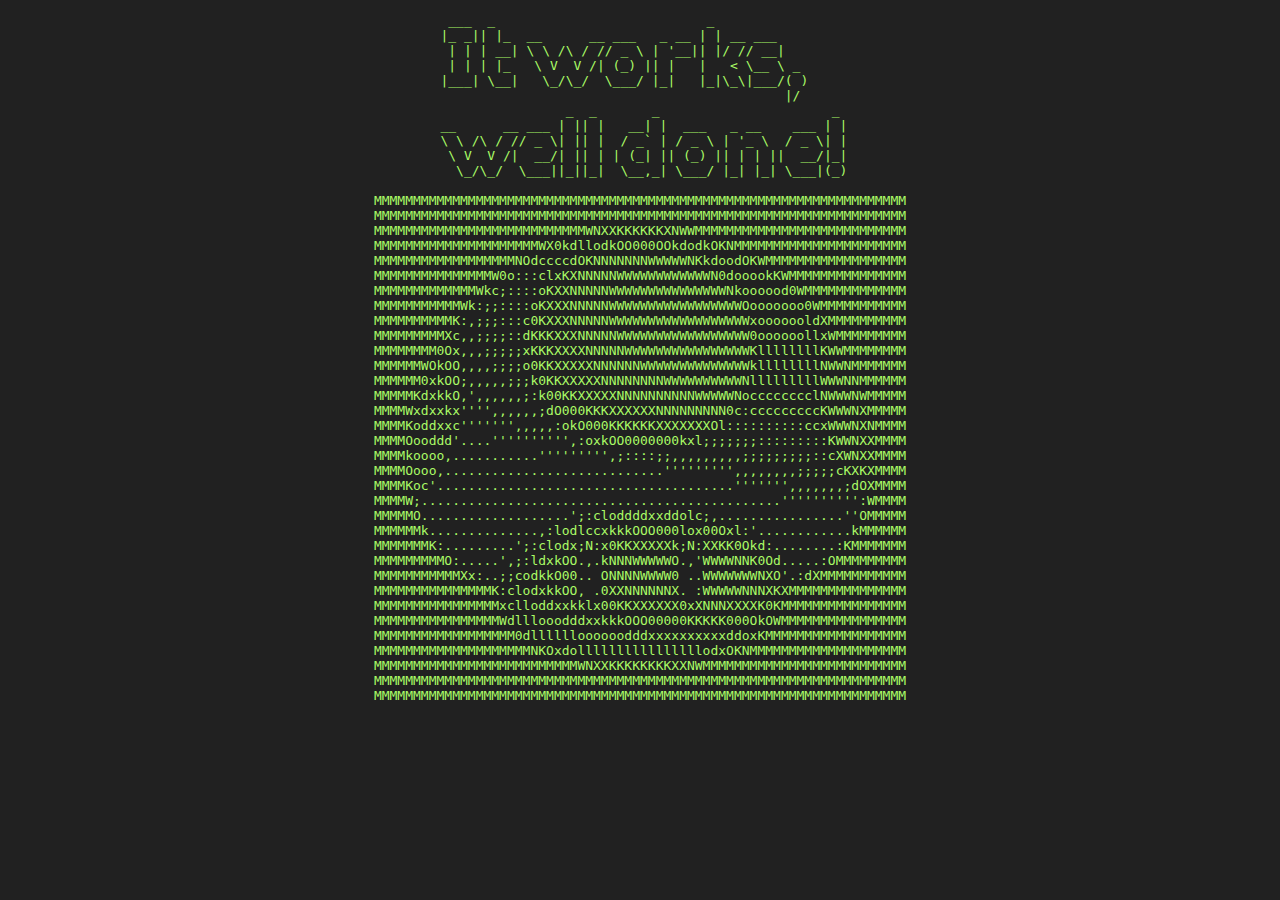
==== index.html @ f4ec4c82 "Initial commit" ====
<!DOCTYPE html>
<html lang='en'>

<head>
  <meta charset="utf-8">
  <meta http-equiv="X-UA-Compatible" content="IE=edge">
  <meta name="viewport" content="width=device-width, initial-scale=1">

  <title>The IE3 Challenge</title>
  <link rel="stylesheet" href="styles.css" type="text/css">
</head>

<body>
  <div class='ascii'>
    <pre>
  ___  _                           _                 
 |_ _|| |_  __      __ ___   _ __ | | __ ___         
  | | | __| \ \ /\ / // _ \ | '__|| |/ // __|        
  | | | |_   \ V  V /| (_) || |   |   < \__ \ _      
 |___| \__|   \_/\_/  \___/ |_|   |_|\_\|___/( )     
                                             |/      
                 _  _       _                      _ 
 __      __ ___ | || |   __| |  ___   _ __    ___ | |
 \ \ /\ / // _ \| || |  / _` | / _ \ | '_ \  / _ \| |
  \ V  V /|  __/| || | | (_| || (_) || | | ||  __/|_|
   \_/\_/  \___||_||_|  \__,_| \___/ |_| |_| \___|(_)

MMMMMMMMMMMMMMMMMMMMMMMMMMMMMMMMMMMMMMMMMMMMMMMMMMMMMMMMMMMMMMMMMMMM
MMMMMMMMMMMMMMMMMMMMMMMMMMMMMMMMMMMMMMMMMMMMMMMMMMMMMMMMMMMMMMMMMMMM
MMMMMMMMMMMMMMMMMMMMMMMMMMMWNXXKKKKKKXNWWMMMMMMMMMMMMMMMMMMMMMMMMMMM
MMMMMMMMMMMMMMMMMMMMMWX0kdllodkOO000OOkdodkOKNMMMMMMMMMMMMMMMMMMMMMM
MMMMMMMMMMMMMMMMMMNOdccccdOKNNNNNNNWWWWWNKkdoodOKWMMMMMMMMMMMMMMMMMM
MMMMMMMMMMMMMMMW0o:::clxKXNNNNNWWWWWWWWWWWWN0dooookKWMMMMMMMMMMMMMMM
MMMMMMMMMMMMMWkc;::::oKXXNNNNNWWWWWWWWWWWWWWWNkoooood0WMMMMMMMMMMMMM
MMMMMMMMMMMWk:;;::::oKXXXNNNNNWWWWWWWWWWWWWWWWWOooooooo0WMMMMMMMMMMM
MMMMMMMMMMK:,;;;:::c0KXXXNNNNNWWWWWWWWWWWWWWWWWWxooooooldXMMMMMMMMMM
MMMMMMMMMXc,,;;;;::dKKKXXXNNNNNWWWWWWWWWWWWWWWWW0oooooollxWMMMMMMMMM
MMMMMMMM0Ox,,,;;;;;xKKKXXXXNNNNNWWWWWWWWWWWWWWWWKllllllllKWWMMMMMMMM
MMMMMMWOkOO,,,,;;;;o0KKXXXXXNNNNNNWWWWWWWWWWWWWWkllllllllNWWNMMMMMMM
MMMMMM0xkOO;,,,,,;;;k0KKXXXXXNNNNNNNNWWWWWWWWWWNlllllllllWWWNNMMMMMM
MMMMMKdxkkO,',,,,,,;:k00KKXXXXXNNNNNNNNNNWWWWWNocccccccclNWWWNWMMMMM
MMMMWxdxxkx'''',,,,,,;dO000KKKXXXXXXNNNNNNNNN0c:cccccccccKWWWNXMMMMM
MMMMKoddxxc''''''',,,,,:okO000KKKKKKXXXXXXXOl::::::::::ccxWWWNXNMMMM
MMMMOooddd'....'''''''''',:oxkOO0000000kxl;;;;;;;:::::::::KWWNXXMMMM
MMMMkoooo,...........''''''''',;::::;;,,,,,,,,,;;;;;;;;;::cXWNXXMMMM
MMMMOooo,............................''''''''',,,,,,,,;;;;;cKXKXMMMM
MMMMKoc'......................................''''''',,,,,,,;dOXMMMM
MMMMW;..............................................'''''''''':WMMMM
MMMMMO...................';:cloddddxxddolc;,................''OMMMMM
MMMMMMk..............,:lodlccxkkkOOO000lox00Oxl:'............kMMMMMM
MMMMMMMK:.........';:clodx;N:x0KKXXXXXk;N:XXKK0Okd:........:KMMMMMMM
MMMMMMMMMO:.....',;:ldxkOO.,.kNNNWWWWWO.,'WWWWNNK0Od.....:OMMMMMMMMM
MMMMMMMMMMMXx:..;;codkkO00.. ONNNNWWWW0 ..WWWWWWWNXO'.:dXMMMMMMMMMMM
MMMMMMMMMMMMMMMK:clodxkkOO, .0XXNNNNNNX. :WWWWWNNNXKXMMMMMMMMMMMMMMM
MMMMMMMMMMMMMMMMxclloddxxkklx00KKXXXXXX0xXNNNXXXXK0KMMMMMMMMMMMMMMMM
MMMMMMMMMMMMMMMMWdlllooodddxxkkkOOO00000KKKKK000OkOWMMMMMMMMMMMMMMMM
MMMMMMMMMMMMMMMMMM0dlllllloooooodddxxxxxxxxxxddoxKMMMMMMMMMMMMMMMMMM
MMMMMMMMMMMMMMMMMMMMNKOxdollllllllllllllllodxOKNMMMMMMMMMMMMMMMMMMMM
MMMMMMMMMMMMMMMMMMMMMMMMMMWNXXKKKKKKKKXXNWMMMMMMMMMMMMMMMMMMMMMMMMMM
MMMMMMMMMMMMMMMMMMMMMMMMMMMMMMMMMMMMMMMMMMMMMMMMMMMMMMMMMMMMMMMMMMMM
MMMMMMMMMMMMMMMMMMMMMMMMMMMMMMMMMMMMMMMMMMMMMMMMMMMMMMMMMMMMMMMMMMMM
    </pre>
  </div>
</body>

</html>
---- styles.css ----
body {
  text-align: center;
  background: #212121;
}

.ascii {
  font-family: 'Input', monospace;
  color: #aafb66;
}
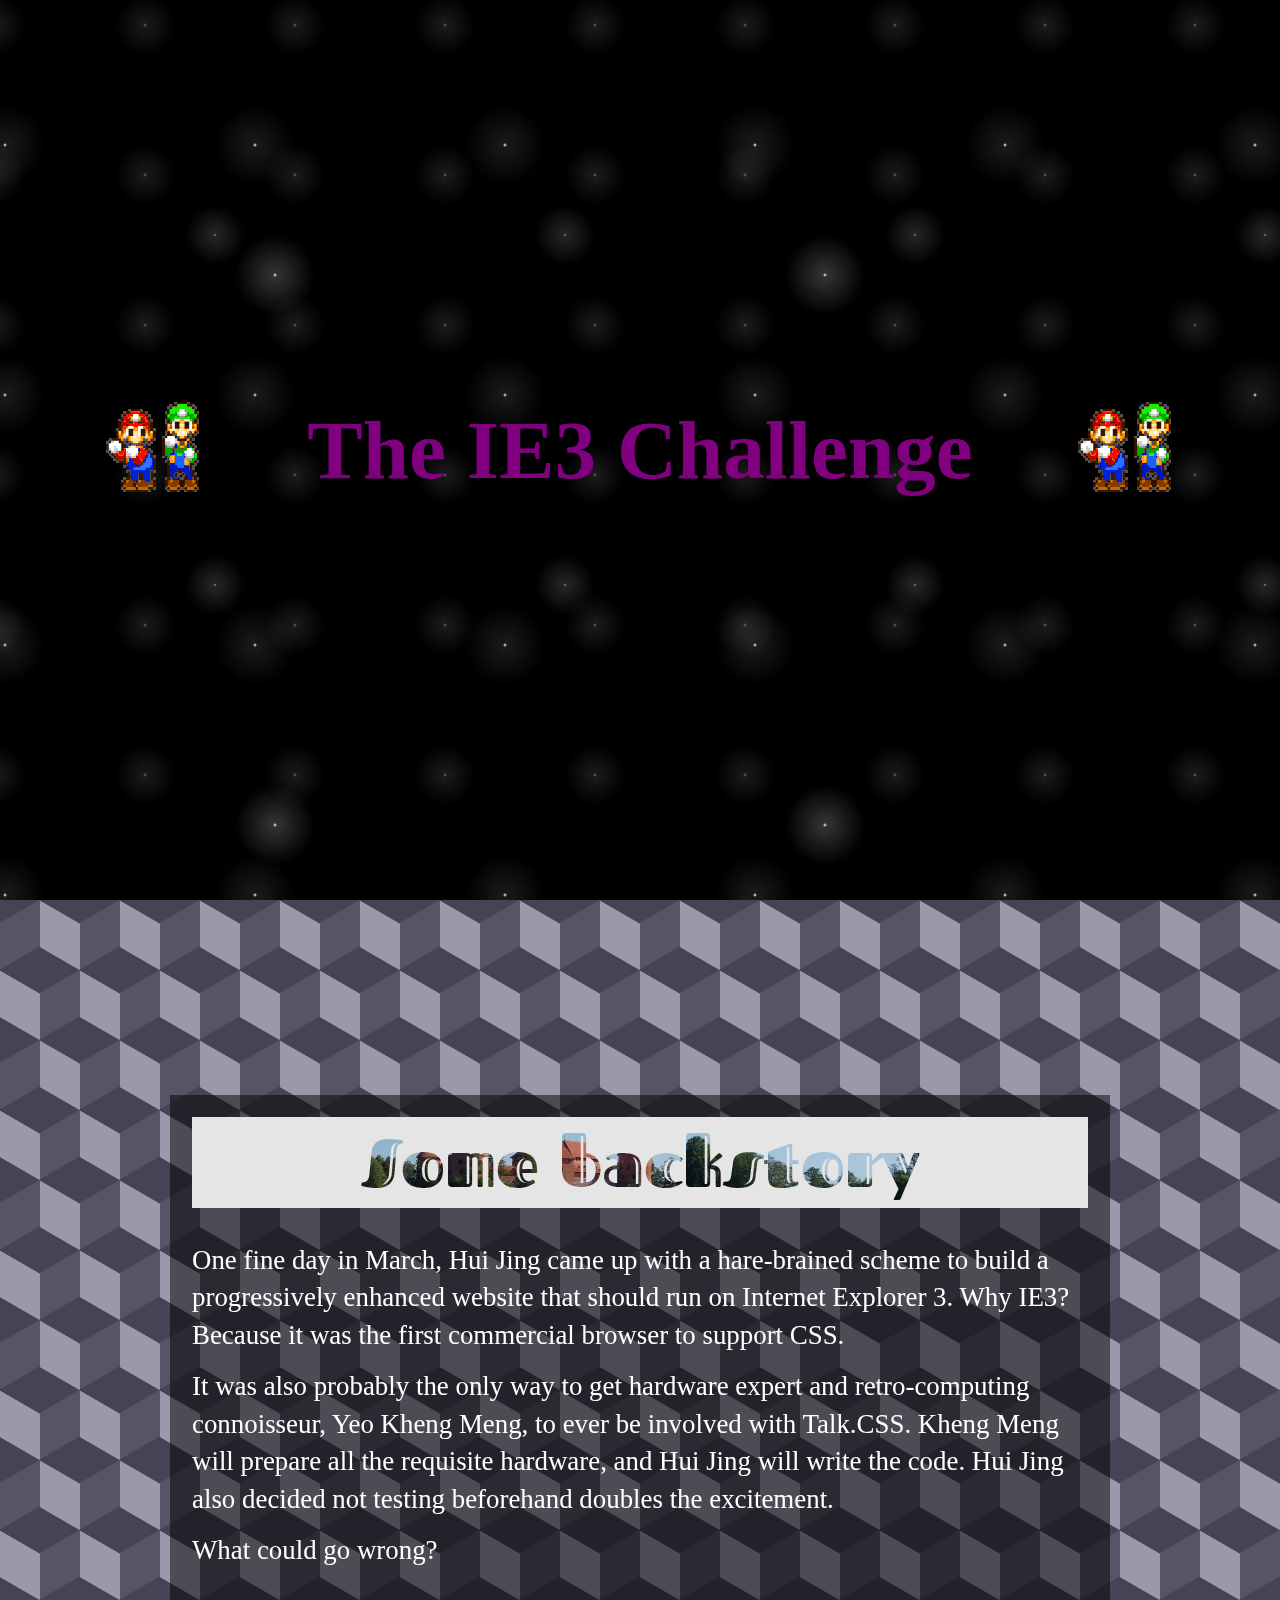
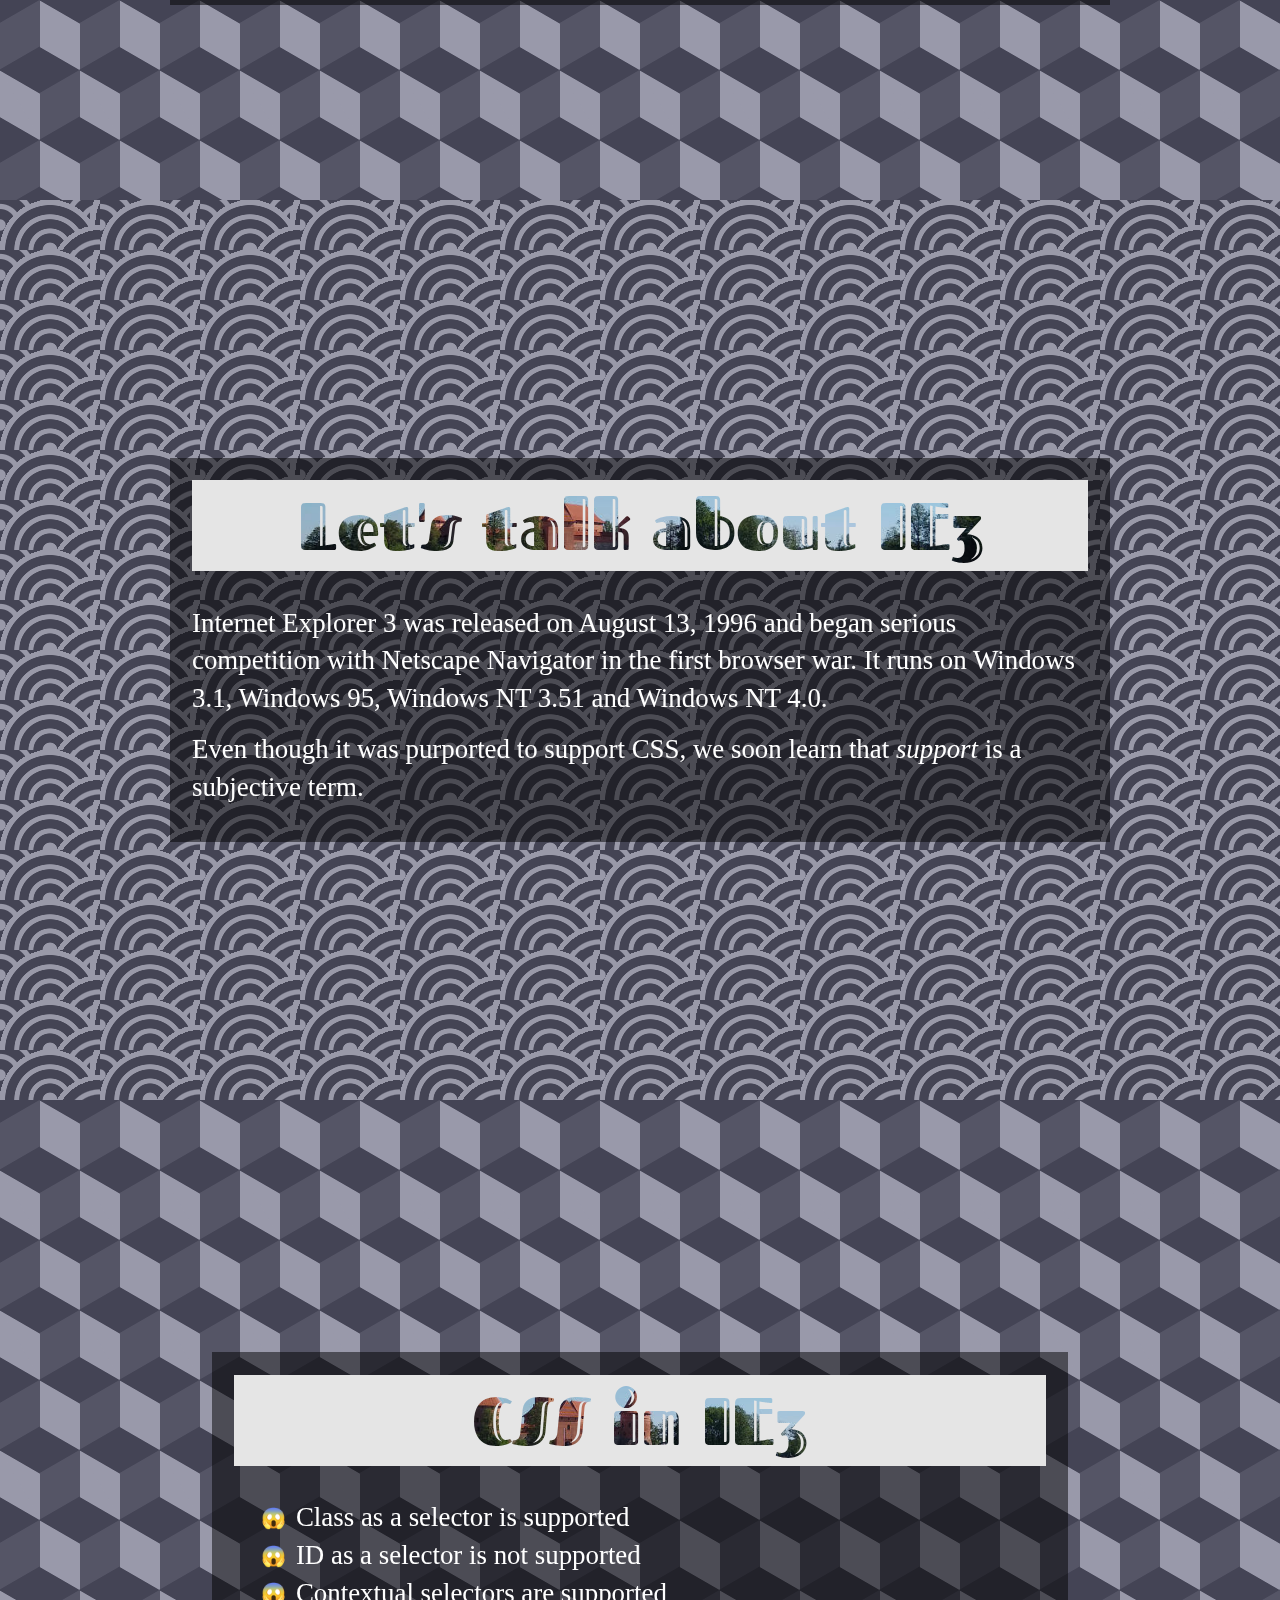
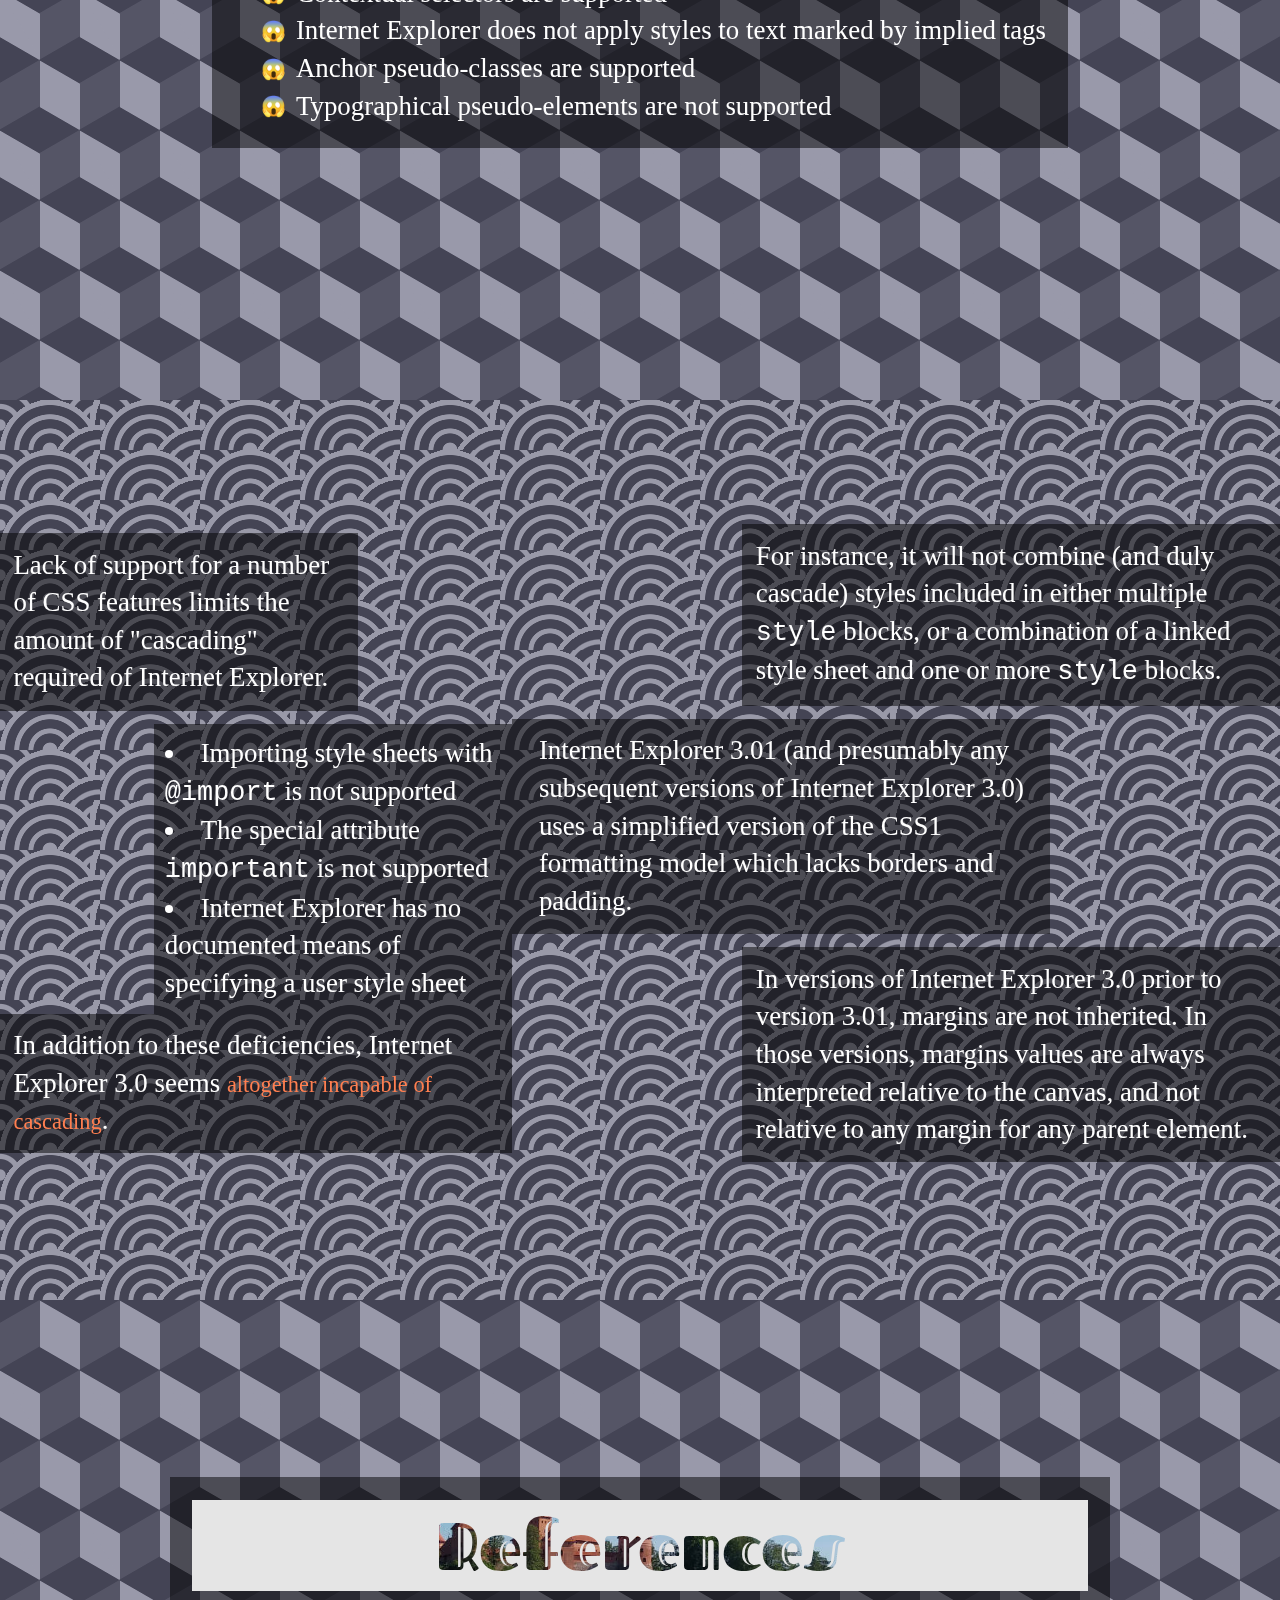
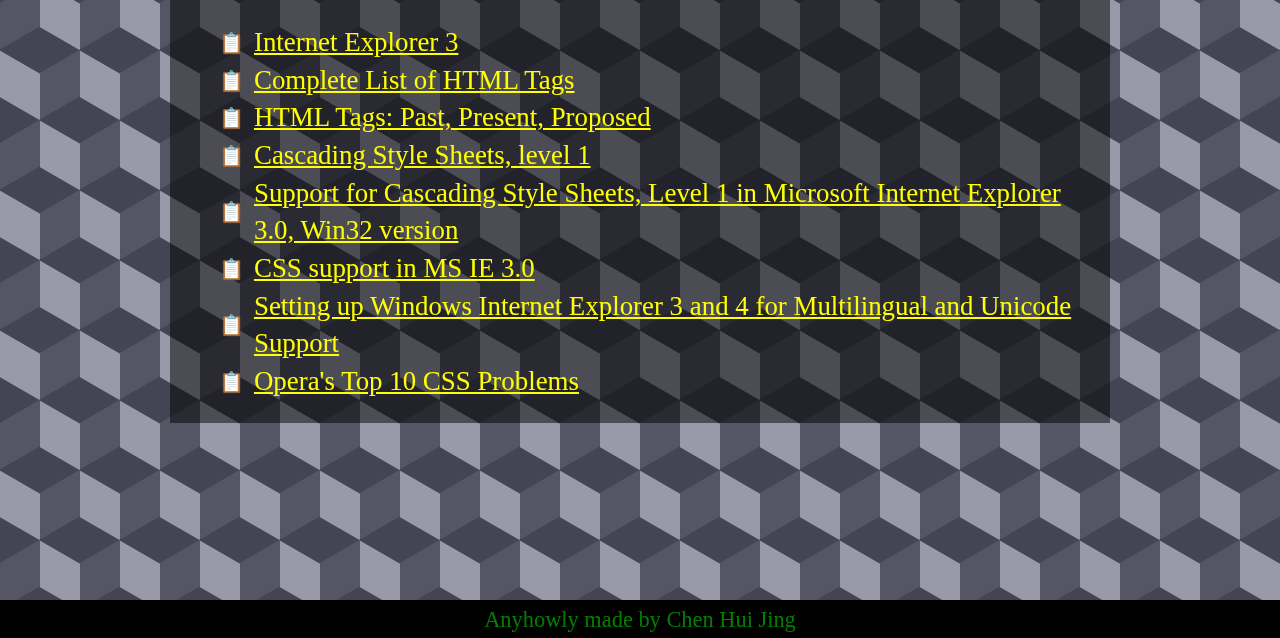
==== commit ac03680d: "Hope for the best" ====
--- a/index.html
+++ b/index.html
@@ -8,59 +8,127 @@
 
   <title>The IE3 Challenge</title>
   <link rel="stylesheet" href="styles.css" type="text/css">
+  <style>
+  body {
+    background: black;
+  }
+  </style>
 </head>
 
 <body>
-  <div class='ascii'>
-    <pre>
-  ___  _                           _                 
- |_ _|| |_  __      __ ___   _ __ | | __ ___         
-  | | | __| \ \ /\ / // _ \ | '__|| |/ // __|        
-  | | | |_   \ V  V /| (_) || |   |   < \__ \ _      
- |___| \__|   \_/\_/  \___/ |_|   |_|\_\|___/( )     
-                                             |/      
-                 _  _       _                      _ 
- __      __ ___ | || |   __| |  ___   _ __    ___ | |
- \ \ /\ / // _ \| || |  / _` | / _ \ | '_ \  / _ \| |
-  \ V  V /|  __/| || | | (_| || (_) || | | ||  __/|_|
-   \_/\_/  \___||_||_|  \__,_| \___/ |_| |_| \___|(_)
+  <header>
+    <table>
+      <tr>
+        <td><img src="img/mario.gif" alt="Dancing Mario and Luigi"></td>
+        <td><h1>The IE3 Challenge</h1></td>
+        <td><img src="img/mario.gif" alt="Dancing Mario and Luigi"></td>
+      </tr>
+    </table>
+  </header>
 
-MMMMMMMMMMMMMMMMMMMMMMMMMMMMMMMMMMMMMMMMMMMMMMMMMMMMMMMMMMMMMMMMMMMM
-MMMMMMMMMMMMMMMMMMMMMMMMMMMMMMMMMMMMMMMMMMMMMMMMMMMMMMMMMMMMMMMMMMMM
-MMMMMMMMMMMMMMMMMMMMMMMMMMMWNXXKKKKKKXNWWMMMMMMMMMMMMMMMMMMMMMMMMMMM
-MMMMMMMMMMMMMMMMMMMMMWX0kdllodkOO000OOkdodkOKNMMMMMMMMMMMMMMMMMMMMMM
-MMMMMMMMMMMMMMMMMMNOdccccdOKNNNNNNNWWWWWNKkdoodOKWMMMMMMMMMMMMMMMMMM
-MMMMMMMMMMMMMMMW0o:::clxKXNNNNNWWWWWWWWWWWWN0dooookKWMMMMMMMMMMMMMMM
-MMMMMMMMMMMMMWkc;::::oKXXNNNNNWWWWWWWWWWWWWWWNkoooood0WMMMMMMMMMMMMM
-MMMMMMMMMMMWk:;;::::oKXXXNNNNNWWWWWWWWWWWWWWWWWOooooooo0WMMMMMMMMMMM
-MMMMMMMMMMK:,;;;:::c0KXXXNNNNNWWWWWWWWWWWWWWWWWWxooooooldXMMMMMMMMMM
-MMMMMMMMMXc,,;;;;::dKKKXXXNNNNNWWWWWWWWWWWWWWWWW0oooooollxWMMMMMMMMM
-MMMMMMMM0Ox,,,;;;;;xKKKXXXXNNNNNWWWWWWWWWWWWWWWWKllllllllKWWMMMMMMMM
-MMMMMMWOkOO,,,,;;;;o0KKXXXXXNNNNNNWWWWWWWWWWWWWWkllllllllNWWNMMMMMMM
-MMMMMM0xkOO;,,,,,;;;k0KKXXXXXNNNNNNNNWWWWWWWWWWNlllllllllWWWNNMMMMMM
-MMMMMKdxkkO,',,,,,,;:k00KKXXXXXNNNNNNNNNNWWWWWNocccccccclNWWWNWMMMMM
-MMMMWxdxxkx'''',,,,,,;dO000KKKXXXXXXNNNNNNNNN0c:cccccccccKWWWNXMMMMM
-MMMMKoddxxc''''''',,,,,:okO000KKKKKKXXXXXXXOl::::::::::ccxWWWNXNMMMM
-MMMMOooddd'....'''''''''',:oxkOO0000000kxl;;;;;;;:::::::::KWWNXXMMMM
-MMMMkoooo,...........''''''''',;::::;;,,,,,,,,,;;;;;;;;;::cXWNXXMMMM
-MMMMOooo,............................''''''''',,,,,,,,;;;;;cKXKXMMMM
-MMMMKoc'......................................''''''',,,,,,,;dOXMMMM
-MMMMW;..............................................'''''''''':WMMMM
-MMMMMO...................';:cloddddxxddolc;,................''OMMMMM
-MMMMMMk..............,:lodlccxkkkOOO000lox00Oxl:'............kMMMMMM
-MMMMMMMK:.........';:clodx;N:x0KKXXXXXk;N:XXKK0Okd:........:KMMMMMMM
-MMMMMMMMMO:.....',;:ldxkOO.,.kNNNWWWWWO.,'WWWWNNK0Od.....:OMMMMMMMMM
-MMMMMMMMMMMXx:..;;codkkO00.. ONNNNWWWW0 ..WWWWWWWNXO'.:dXMMMMMMMMMMM
-MMMMMMMMMMMMMMMK:clodxkkOO, .0XXNNNNNNX. :WWWWWNNNXKXMMMMMMMMMMMMMMM
-MMMMMMMMMMMMMMMMxclloddxxkklx00KKXXXXXX0xXNNNXXXXK0KMMMMMMMMMMMMMMMM
-MMMMMMMMMMMMMMMMWdlllooodddxxkkkOOO00000KKKKK000OkOWMMMMMMMMMMMMMMMM
-MMMMMMMMMMMMMMMMMM0dlllllloooooodddxxxxxxxxxxddoxKMMMMMMMMMMMMMMMMMM
-MMMMMMMMMMMMMMMMMMMMNKOxdollllllllllllllllodxOKNMMMMMMMMMMMMMMMMMMMM
-MMMMMMMMMMMMMMMMMMMMMMMMMMWNXXKKKKKKKKXXNWMMMMMMMMMMMMMMMMMMMMMMMMMM
-MMMMMMMMMMMMMMMMMMMMMMMMMMMMMMMMMMMMMMMMMMMMMMMMMMMMMMMMMMMMMMMMMMMM
-MMMMMMMMMMMMMMMMMMMMMMMMMMMMMMMMMMMMMMMMMMMMMMMMMMMMMMMMMMMMMMMMMMMM
-    </pre>
-  </div>
+  <hr color="lime">
+
+  <main>
+    <section class="page2">
+      <div>
+        <div class="blend">
+          <h2>Some backstory</h2>
+          <div class="overlay"></div>
+        </div>
+        <img class="lg-title" src="img/title1.gif" alt="Some backstory">
+        <p>One fine day in March, Hui Jing came up with a hare-brained scheme to build a progressively enhanced website that should run on Internet Explorer 3. Why IE3? Because it was the first commercial browser to support CSS.</p>
+        <p>It was also probably the only way to get hardware expert and retro-computing connoisseur, Yeo Kheng Meng, to ever be involved with Talk.CSS. Kheng Meng will prepare all the requisite hardware, and Hui Jing will write the code. Hui Jing also decided not testing beforehand doubles the excitement.
+        <p>What could go wrong?</p>
+      </div>
+    </section>
+
+    <hr>
+    
+    <section class="page3">
+      <div>
+        <div class="blend">
+          <h2>Let's talk about IE3</h2>
+          <div class="overlay"></div>
+        </div>
+        <img class="lg-title" src="img/title2.gif" alt="Let's talk about IE3">
+        <p>Internet Explorer 3 was released on August 13, 1996 and began serious competition with Netscape Navigator in the first browser war. It runs on Windows 3.1, Windows 95, Windows NT 3.51 and Windows NT 4.0.</p>
+        <p>Even though it was purported to support CSS, we soon learn that <em>support</em> is a subjective term.</p>
+      </div>
+    </section>
+
+    <hr>
+
+    <section class="page4">
+      <div>
+        <div class="blend">
+          <h2>CSS in IE3</h2>
+          <div class="overlay"></div>
+        </div>
+        <img class="lg-title" src="img/title3.gif" alt="CSS in IE3">
+        <ul>
+          <li class="horror">Class as a selector is supported</li>
+          <li class="horror">ID as a selector is not supported</li>
+          <li class="horror">Contextual selectors are supported</li>
+          <li class="horror">Internet Explorer does not apply styles to text marked by implied tags</li>
+          <li class="horror">Anchor pseudo-classes are supported</li>
+          <li class="horror">Typographical pseudo-elements are not supported</li>
+        </ul>
+      </div>
+    </section>
+
+    <hr>
+
+    <section class="page5">
+      <table>
+        <tr>
+          <td>
+            <p class="item1">Lack of support for a number of CSS features limits the amount of "cascading" required of Internet Explorer.</p>
+            <ul class="item2">
+              <li>Importing style sheets with <code>@import</code> is not supported</li>
+              <li>The special attribute <code>important</code> is not supported</li>
+              <li>Internet Explorer has no documented means of specifying a user style sheet</li>
+            </ul>
+            <p class="item3">In addition to these deficiencies, Internet Explorer 3.0 seems <span class="pulse">altogether incapable of cascading</span>.</p>
+          </td>
+          <td>
+            <p class="item4">For instance, it will not combine (and duly cascade) styles included in either multiple <code>style</code> blocks, or a combination of a linked style sheet and one or more <code>style</code> blocks.</p>
+            <p class="item5">Internet Explorer 3.01 (and presumably any subsequent versions of Internet Explorer 3.0) uses a simplified version of the CSS1 formatting model which lacks borders and padding.</p>
+            <p class="item6">In versions of Internet Explorer 3.0 prior to version 3.01, margins are not inherited. In those versions, margins values are always interpreted relative to the canvas, and not relative to any margin for any parent element.</p>
+          </td>
+        </tr>
+      </table>
+    </section>
+
+    <hr>
+
+    <section class="page6">
+      <div>
+        <div class="blend">
+          <h2>References</h2>
+          <div class="overlay"></div>
+        </div>
+        <img class="lg-title" src="img/title4.gif" alt="References">
+        <ul>
+          <li class="notes"><a href="http://www.kompx.com/en/internet-explorer-3.htm">Internet Explorer 3</a></li>
+          <li class="notes"><a href="http://www.citycat.ru/doc/HTML/IExplorer.30/ie30html.htm">Complete List of HTML Tags</a></li>
+          <li class="notes"><a href="http://www.martinrinehart.com/frontend-engineering/engineers/html/html-tag-history.html">HTML Tags: Past, Present, Proposed</a></li>
+          <li class="notes"><a href="https://www.w3.org/TR/REC-CSS1/">Cascading Style Sheets, level 1</a></li>
+          <li class="notes"><a href="http://endoframe.com/css/ie3.html">Support for Cascading Style Sheets, Level 1 in Microsoft Internet Explorer 3.0, Win32 version</a></li>
+          <li class="notes"><a href="https://www.w3.org/Style/CSS/msie/">CSS support in MS IE 3.0</a></li>
+          <li class="notes"><a href="http://www.alanwood.net/unicode/explorer_older.html">Setting up Windows Internet Explorer 3 and 4 for Multilingual and Unicode Support</a></li>
+          <li class="notes"><a href="https://archive.webstandards.org/css/opera/">Opera's Top 10 CSS Problems</a></li>
+        </ul>
+      </div>
+    </section>
+  </main>
+
+  <hr>
+
+  <footer>
+    <p><span>Anyhowly made by Chen Hui Jing</span></p>
+  </footer>
+
+  <bgsound src="audio/xxx.wav"></bgsound>
 </body>
 
 </html>
--- a/styles.css
+++ b/styles.css
@@ -1,9 +1,238 @@
 body {
+  color: white;
+}
+
+table {
   text-align: center;
-  background: #212121;
-}
-
-.ascii {
-  font-family: 'Input', monospace;
-  color: #aafb66;
-}
+}
+
+h1 {
+  color: purple;
+  text-align: center;
+}
+
+img {
+  text-align: center;
+}
+
+a { color: yellow }
+a:visited { color: silver }
+
+li {
+  font-size: 120%;
+}
+
+p {
+  font-size: 120%;
+  width: 640px;
+}
+
+p span {
+  text-align: right;
+  color: green;
+  font-size: smaller;
+}
+
+@supports (display:contents) {
+  @font-face {
+    font-family: 'Fascinate';
+    src: url('fonts/fascinateinline-regular.woff2') format('woff2'),
+         url('fonts/fascinateinline-regular.woff') format('woff');
+    font-weight: normal;
+    font-style: normal;
+  }
+
+  * {
+    margin: 0;
+    padding: 0;
+  }
+
+  body {
+    font-size: calc(1em + 0.5vw);
+  }
+
+  header {
+    height: 100vh;
+    display: flex;
+    background-color:black;
+    background-image: radial-gradient(white, rgba(255,255,255,.2) 2px, transparent 40px), radial-gradient(white, rgba(255,255,255,.15) 1px, transparent 30px), radial-gradient(white, rgba(255,255,255,.1) 2px, transparent 40px), radial-gradient(rgba(255,255,255,.4), rgba(255,255,255,.1) 2px, transparent 30px);
+    background-size: 550px 550px, 350px 350px, 250px 250px, 150px 150px;
+    background-position: 0 0, 40px 60px, 130px 270px, 70px 100px;
+  }
+
+  table,
+  tbody {
+    display: contents;
+  }
+
+  tr {
+    display: flex;
+    width: 100%;
+    justify-content: space-evenly;
+    align-items: center;
+  }
+
+  h1 {
+    font-size: calc(2em + 3vw);
+  }
+
+  h2 {
+    margin-bottom: 0.5em;
+    line-height: initial;
+    font-size: inherit;
+  }
+
+  .lg-title {
+    display: none;
+  }
+
+  p {
+    width: initial;
+    line-height: 1.4;
+    margin-bottom: 0.5em;
+  }
+
+  li {
+    line-height: 1.4;
+  }
+
+  section {
+    height: 100vh;
+    display: flex;
+  }
+
+  section:nth-of-type(odd) {
+    background-color:#556;
+    background-image: linear-gradient(30deg, #445 12%, transparent 12.5%, transparent 87%, #445 87.5%, #445), linear-gradient(150deg, #445 12%, transparent 12.5%, transparent 87%, #445 87.5%, #445), linear-gradient(30deg, #445 12%, transparent 12.5%, transparent 87%, #445 87.5%, #445), linear-gradient(150deg, #445 12%, transparent 12.5%, transparent 87%, #445 87.5%, #445), linear-gradient(60deg, #99a 25%, transparent 25.5%, transparent 75%, #99a 75%, #99a), linear-gradient(60deg, #99a 25%, transparent 25.5%, transparent 75%, #99a 75%, #99a);
+    background-size:80px 140px;
+    background-position: 0 0, 0 0, 40px 70px, 40px 70px, 0 0, 40px 70px;
+  }
+
+  section:nth-of-type(even) {
+    background-color:#444454;
+    background-image: radial-gradient(circle at 100% 150%, #444454 24%, #9999a8 25%, #9999a8 28%, #444454 29%, #444454 36%, #9999a8 36%, #9999a8 40%, transparent 40%, transparent), radial-gradient(circle at  150%, #444454 24%, #9999a8 25%, #9999a8 28%, #444454 29%, #444454 36%, #9999a8 36%, #9999a8 40%, transparent 40%, transparent), radial-gradient(circle at 50%  100%, #9999a8 10%, #444454 11%, #444454 23%, #9999a8 24%, #9999a8 30%, #444454 31%, #444454 43%, #9999a8 44%, #9999a8 50%, #444454 51%, #444454 63%, #9999a8 64%, #9999a8 71%, transparent 71%, transparent), radial-gradient(circle at 100% 50%, #9999a8 5%, #444454 6%, #444454 15%, #9999a8 16%, #9999a8 20%, #444454 21%, #444454 30%, #9999a8 31%, #9999a8 35%, #444454 36%, #444454 45%, #9999a8 46%, #9999a8 49%, transparent 50%, transparent), radial-gradient(circle at 0    50%, #9999a8 5%, #444454 6%, #444454 15%, #9999a8 16%, #9999a8 20%, #444454 21%, #444454 30%, #9999a8 31%, #9999a8 35%, #444454 36%, #444454 45%, #9999a8 46%, #9999a8 49%, transparent 50%, transparent);
+    background-size: 100px 50px;
+  }
+
+  li[class] {
+    list-style: none;
+    position: relative;
+    padding-left: 1em;
+    display: flex;
+    align-items: center;
+  }
+
+  li[class]:before {
+    content: "";
+    font-size: 0.75em;
+    margin-right: 0.5em;
+  }
+  
+  li.horror:before { content: "😱" }
+  li.notes:before { content: "📋" }
+
+  section > div {
+    margin: auto;
+    max-width: 40em;
+    background-color: rgba(0, 0, 0, 0.5);
+    padding: 1em;
+  }
+
+  .blend {
+    position: relative;
+    background-image: url('img/trakai.jpg');
+    background-size: cover;
+    background-position: center 53%;
+  }
+
+  .blend h2 {
+    color: black;
+    background-color: white;
+    mix-blend-mode: screen; 
+    width: 100%;height: 100%;
+    text-align: center;
+    font-size: 300%;
+    font-family: 'Fascinate', sans-serif;
+  }
+
+  .overlay {
+    width: 100%;
+    height: 100%;
+    position: absolute;
+    top: 0;
+    mix-blend-mode: multiply;
+    background-color: rgba(0,0,0,.1);
+  }
+
+  .page5 tr {
+    display: grid;
+    grid-template-columns: 40% 60%;
+    text-align: initial;
+    align-items: center;
+  }
+
+  .page5 td {
+    display: grid;
+    grid-template-columns: 30% 40% 30%;
+    grid-template-rows: min-content auto min-content;
+    align-items: center;
+  }
+
+  [class^=item] {
+    background-color: rgba(0, 0, 0, 0.5);
+    padding: 0.5em;
+  }
+
+  .item1 {
+    grid-column: span 2;
+  }
+
+  .item2 {
+    grid-column: 2 / -1;
+    list-style-position: inside;
+  }
+
+  .item3 {
+    grid-column: 1 / -1;
+  }
+
+  .item3 span {
+    color: coral;
+  }
+
+  .item4 {
+    grid-row: 1;
+    grid-column: 2 / -1;
+  }
+
+  .item5 {
+    grid-row: 2;
+    grid-column: 1 / 3;
+    padding-left: 1em;
+  }
+
+  .item6 {
+    grid-row: 3;
+    grid-column: 2 / -1;
+  }
+
+  .pulse {
+    animation: pulse 3s ease-in-out infinite;
+  }
+
+  hr {
+    display: none;
+  }
+
+  footer {
+    display: flex;
+  }
+
+  footer p {
+    margin: auto;
+  }
+}
+
+@keyframes pulse {
+  50% { color: greenyellow }
+}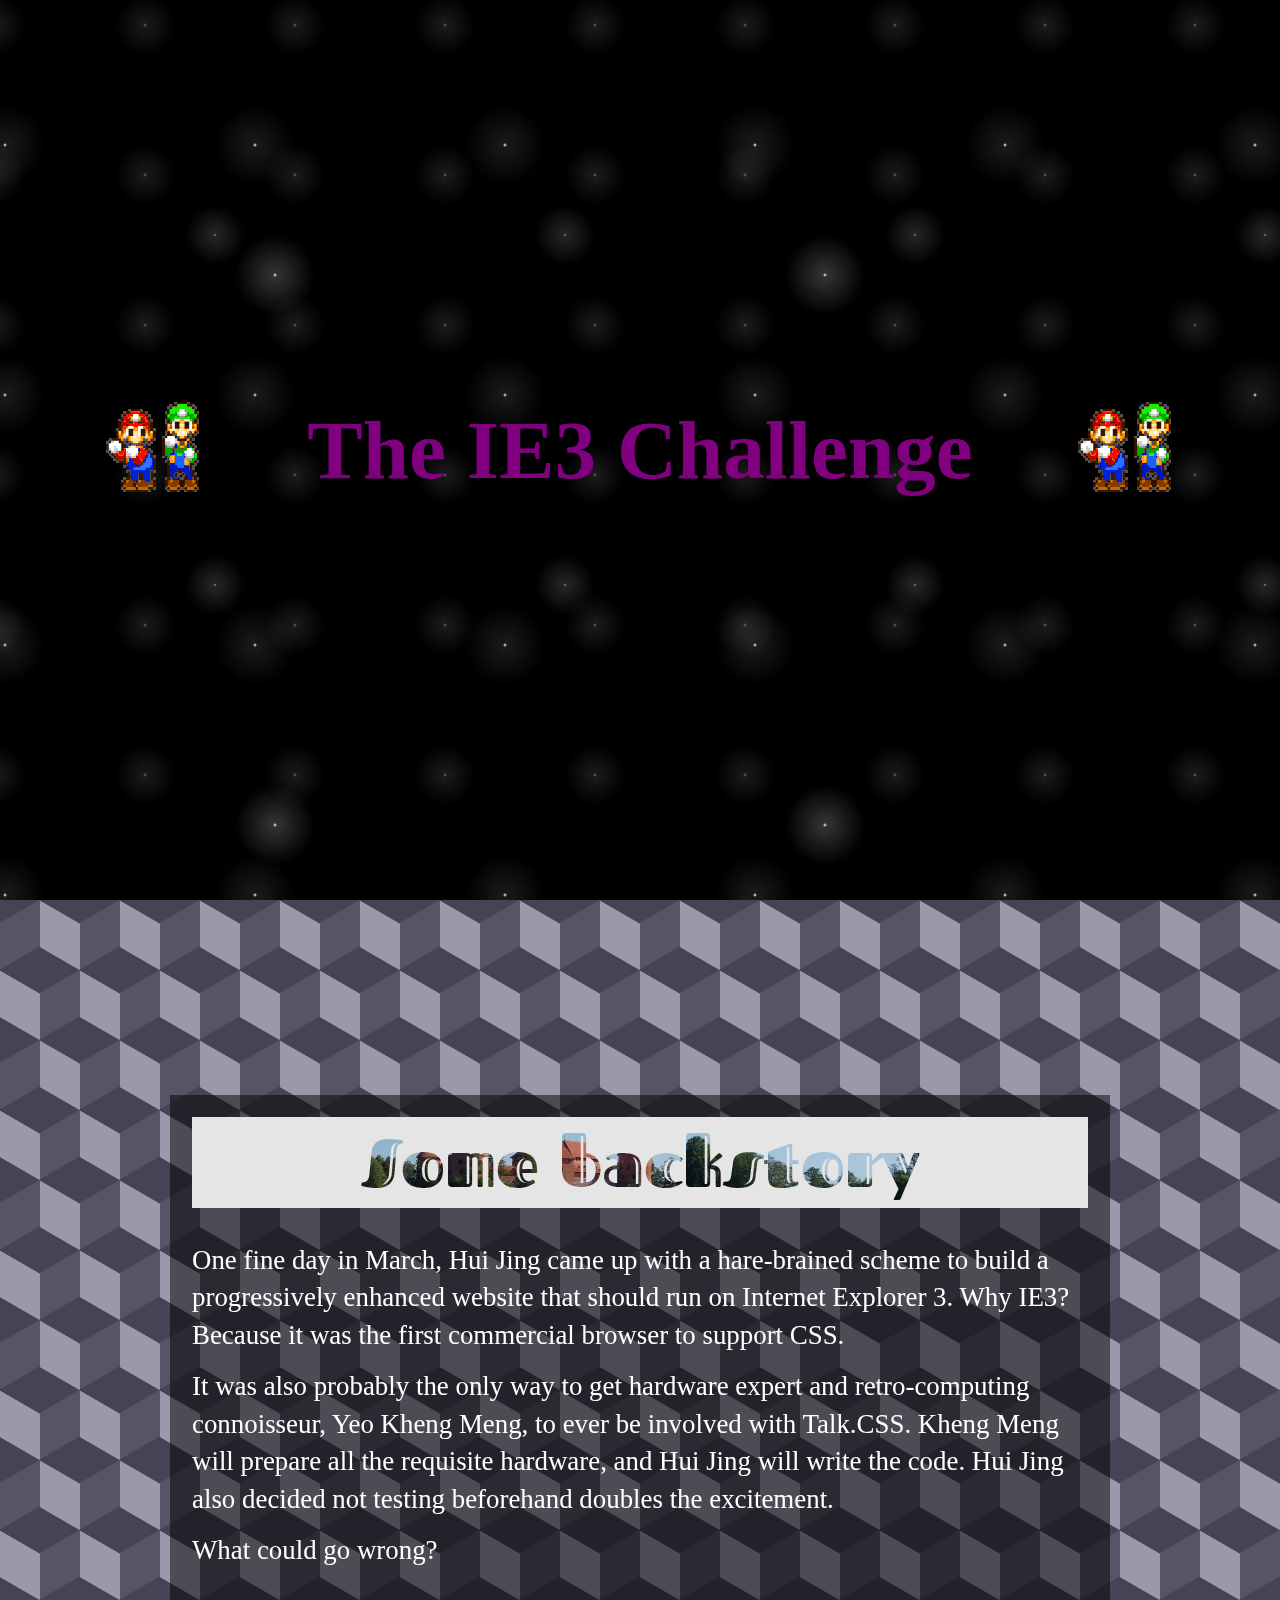
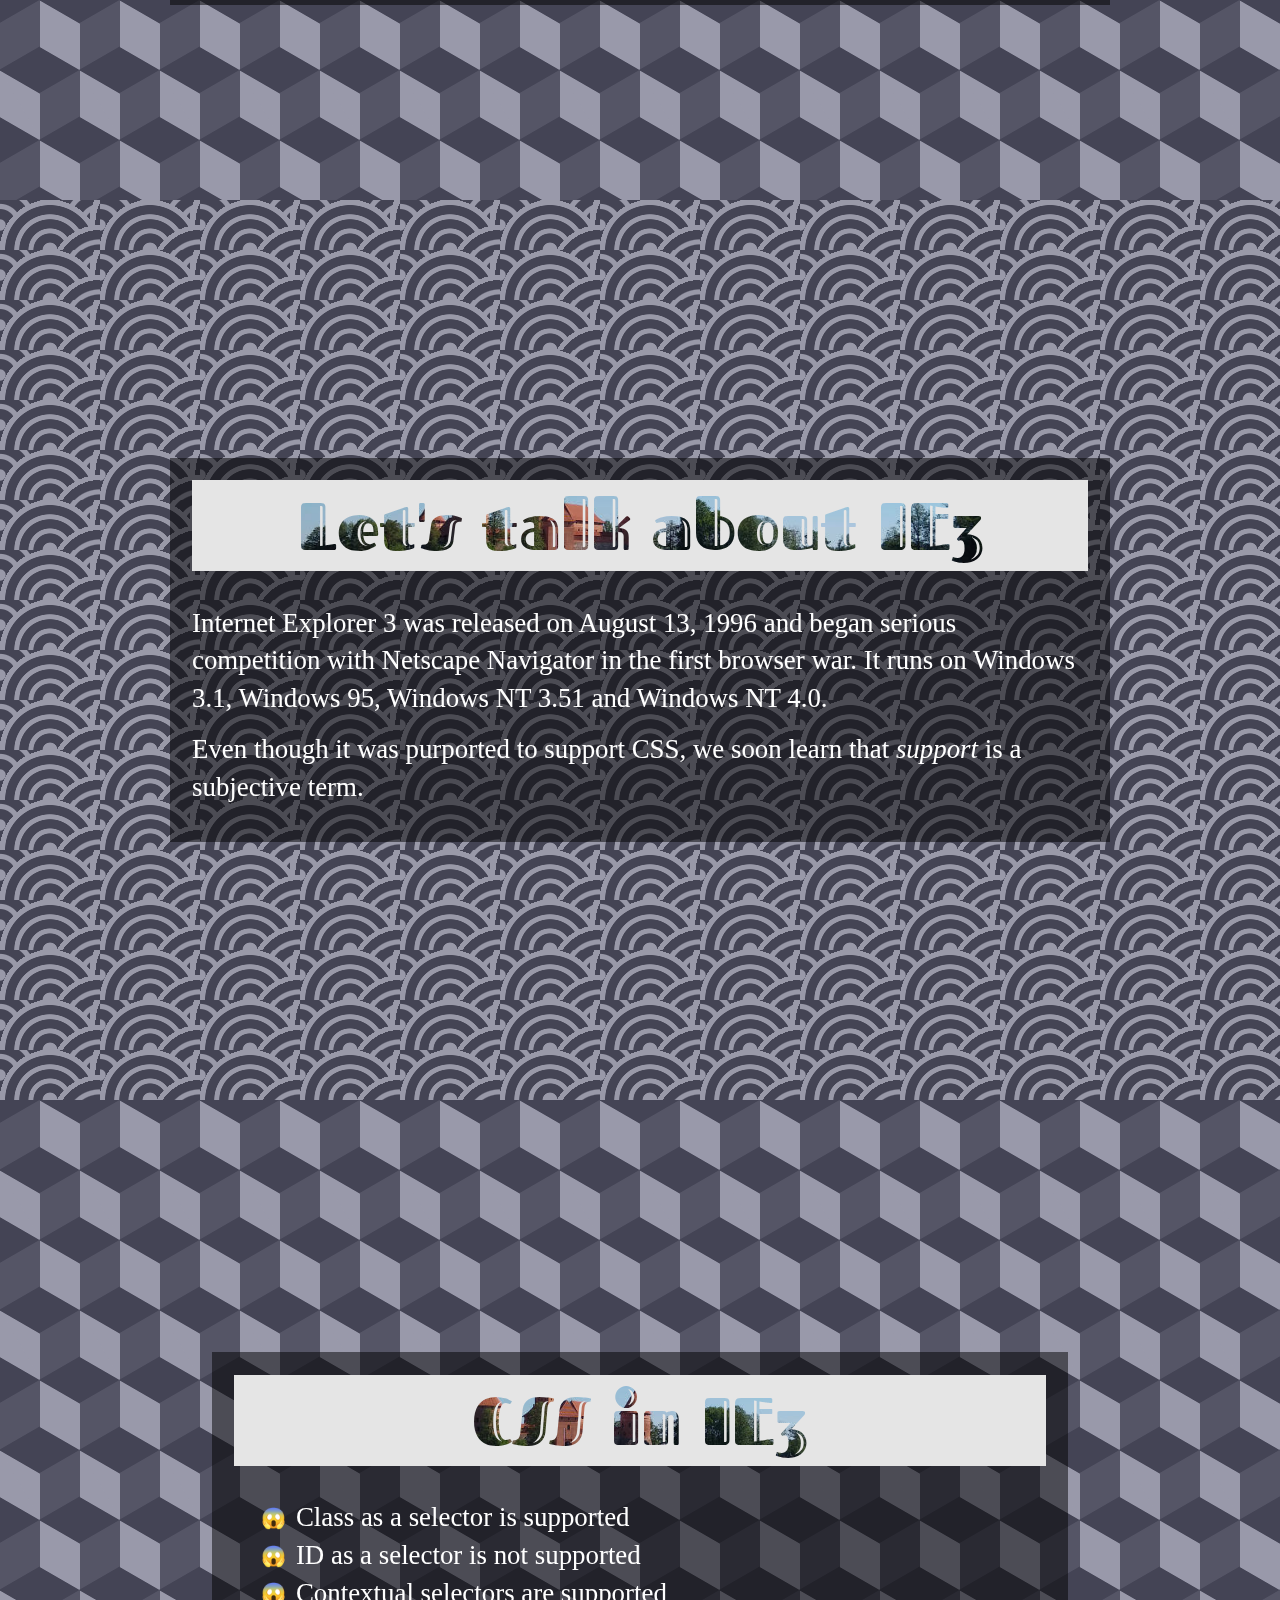
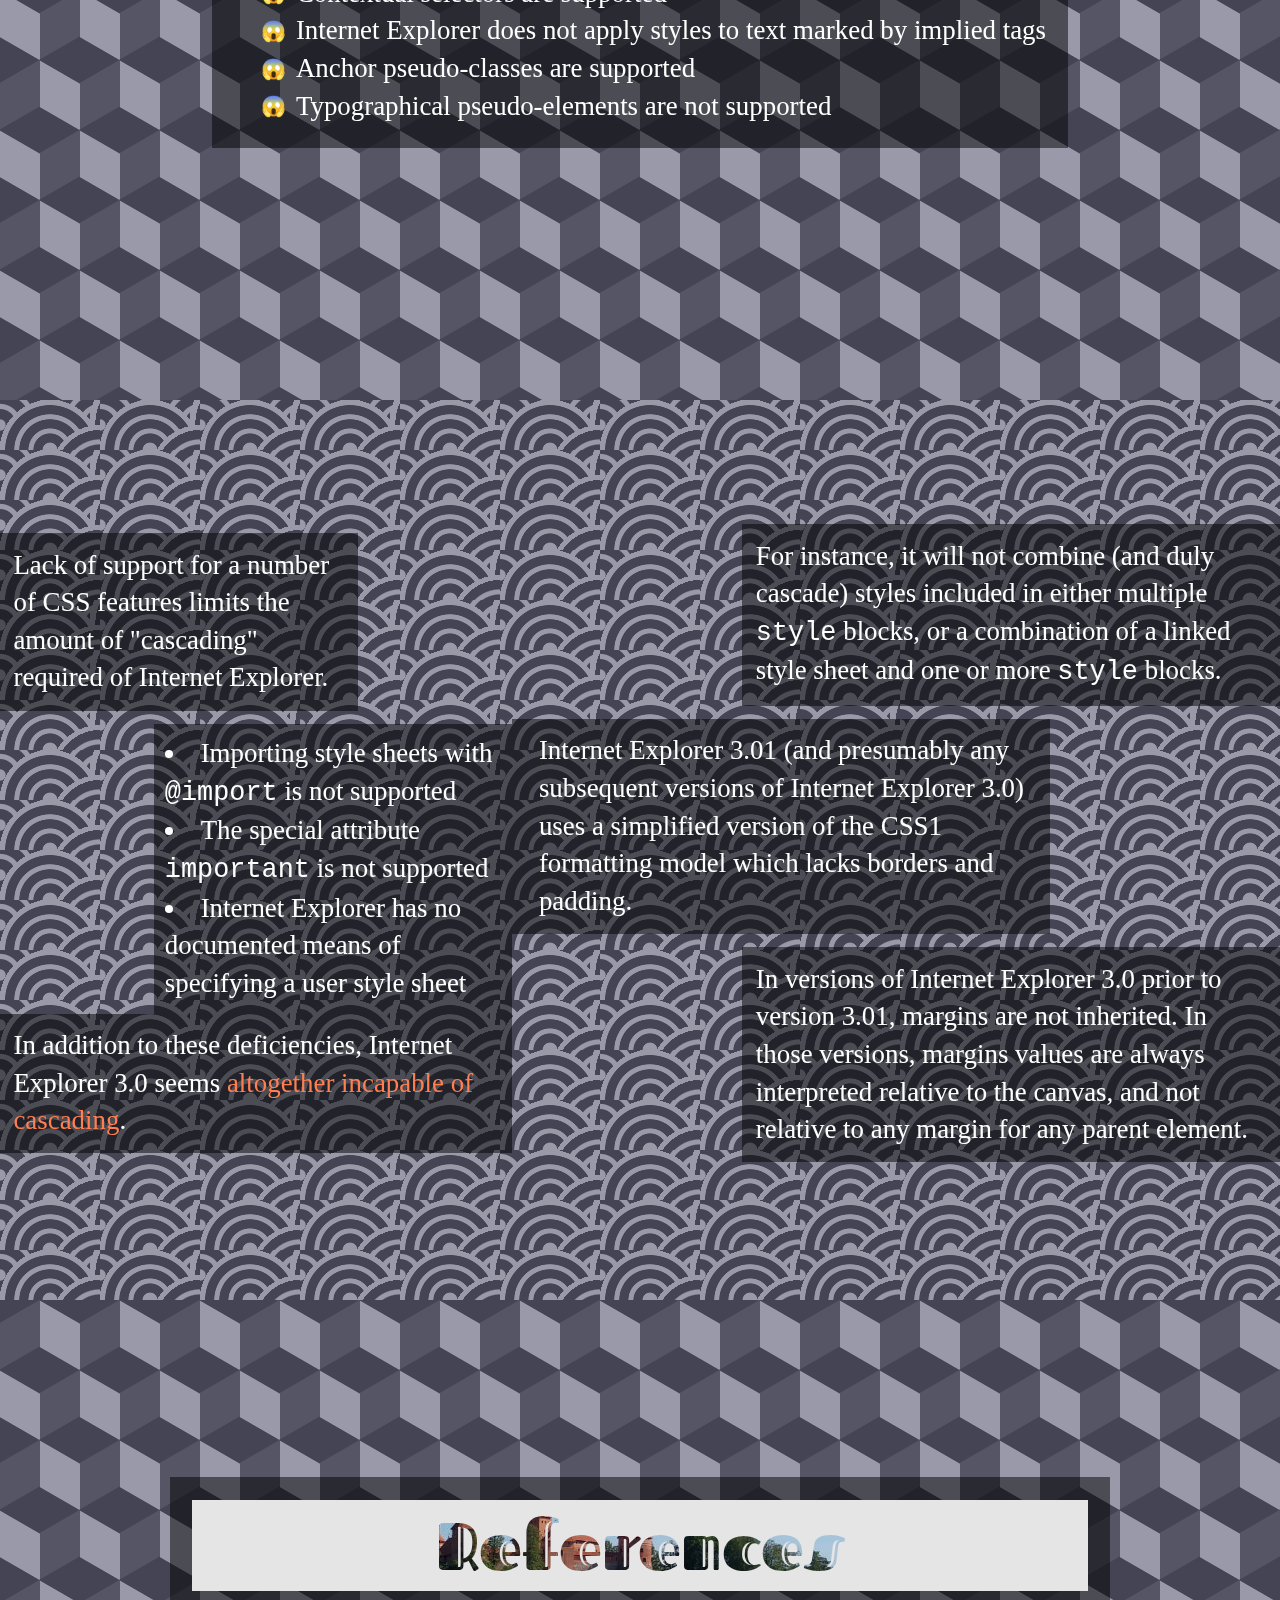
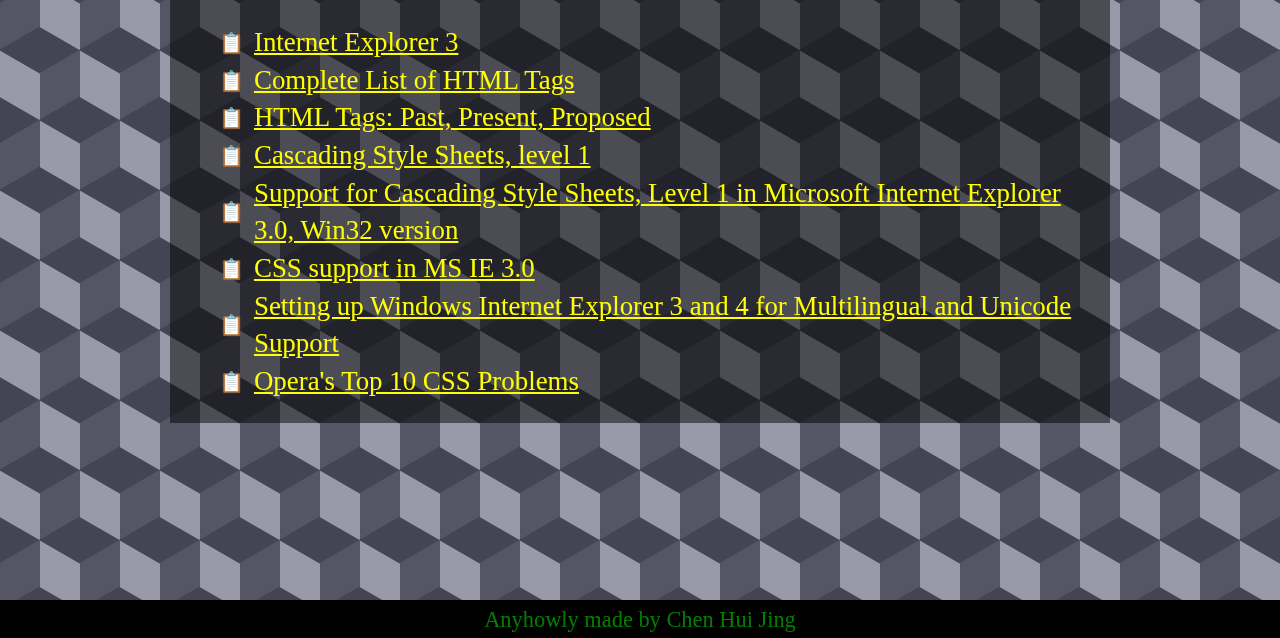
==== commit 627b80f0: "Add bgsound element just in case it works" ====
--- a/index.html
+++ b/index.html
@@ -42,7 +42,7 @@
       </div>
     </section>
 
-    <hr>
+    <hr color="cyan">
     
     <section class="page3">
       <div>
@@ -56,7 +56,7 @@
       </div>
     </section>
 
-    <hr>
+    <hr color="fuchsia">
 
     <section class="page4">
       <div>
@@ -128,7 +128,7 @@
     <p><span>Anyhowly made by Chen Hui Jing</span></p>
   </footer>
 
-  <bgsound src="audio/xxx.wav"></bgsound>
+  <bgsound src="audio/tetoroika.mid" loop="infinite">
 </body>
 
 </html>
--- a/styles.css
+++ b/styles.css
@@ -198,6 +198,7 @@
 
   .item3 span {
     color: coral;
+    font-size: inherit;
   }
 
   .item4 {
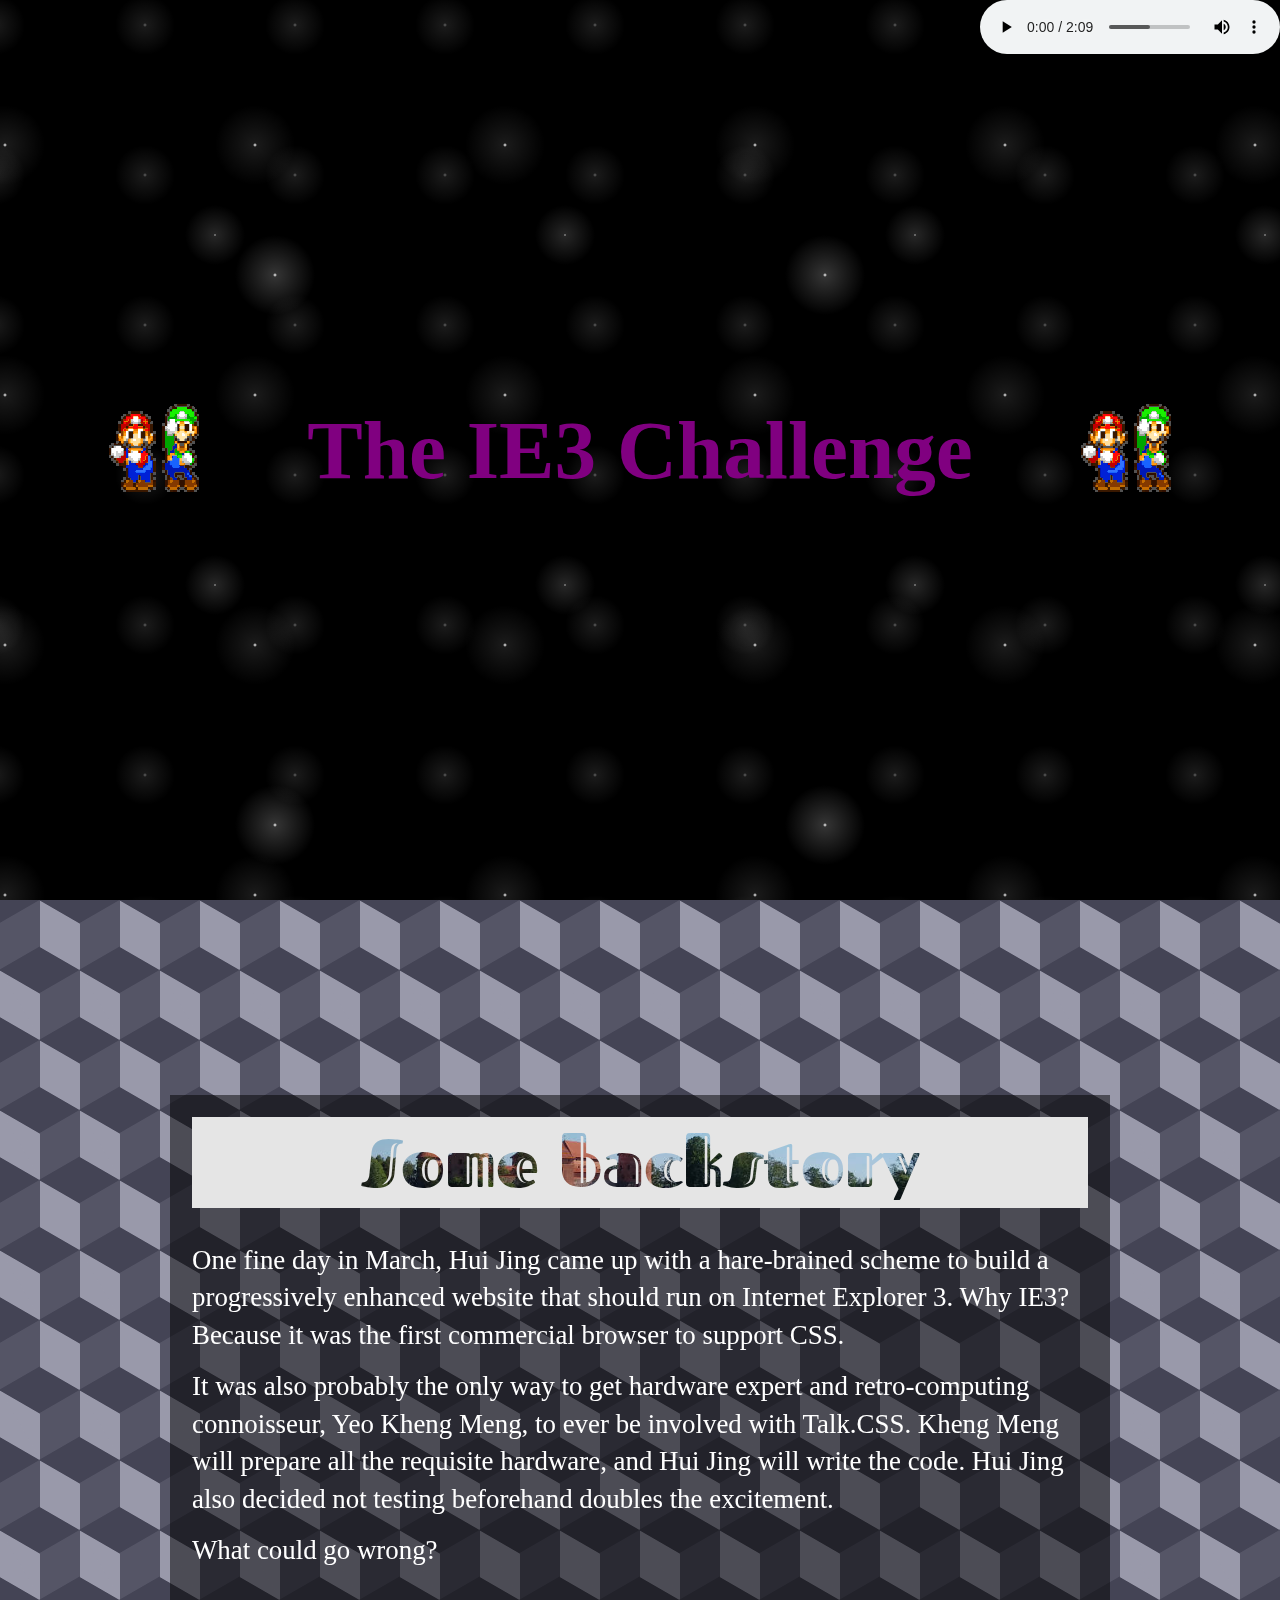
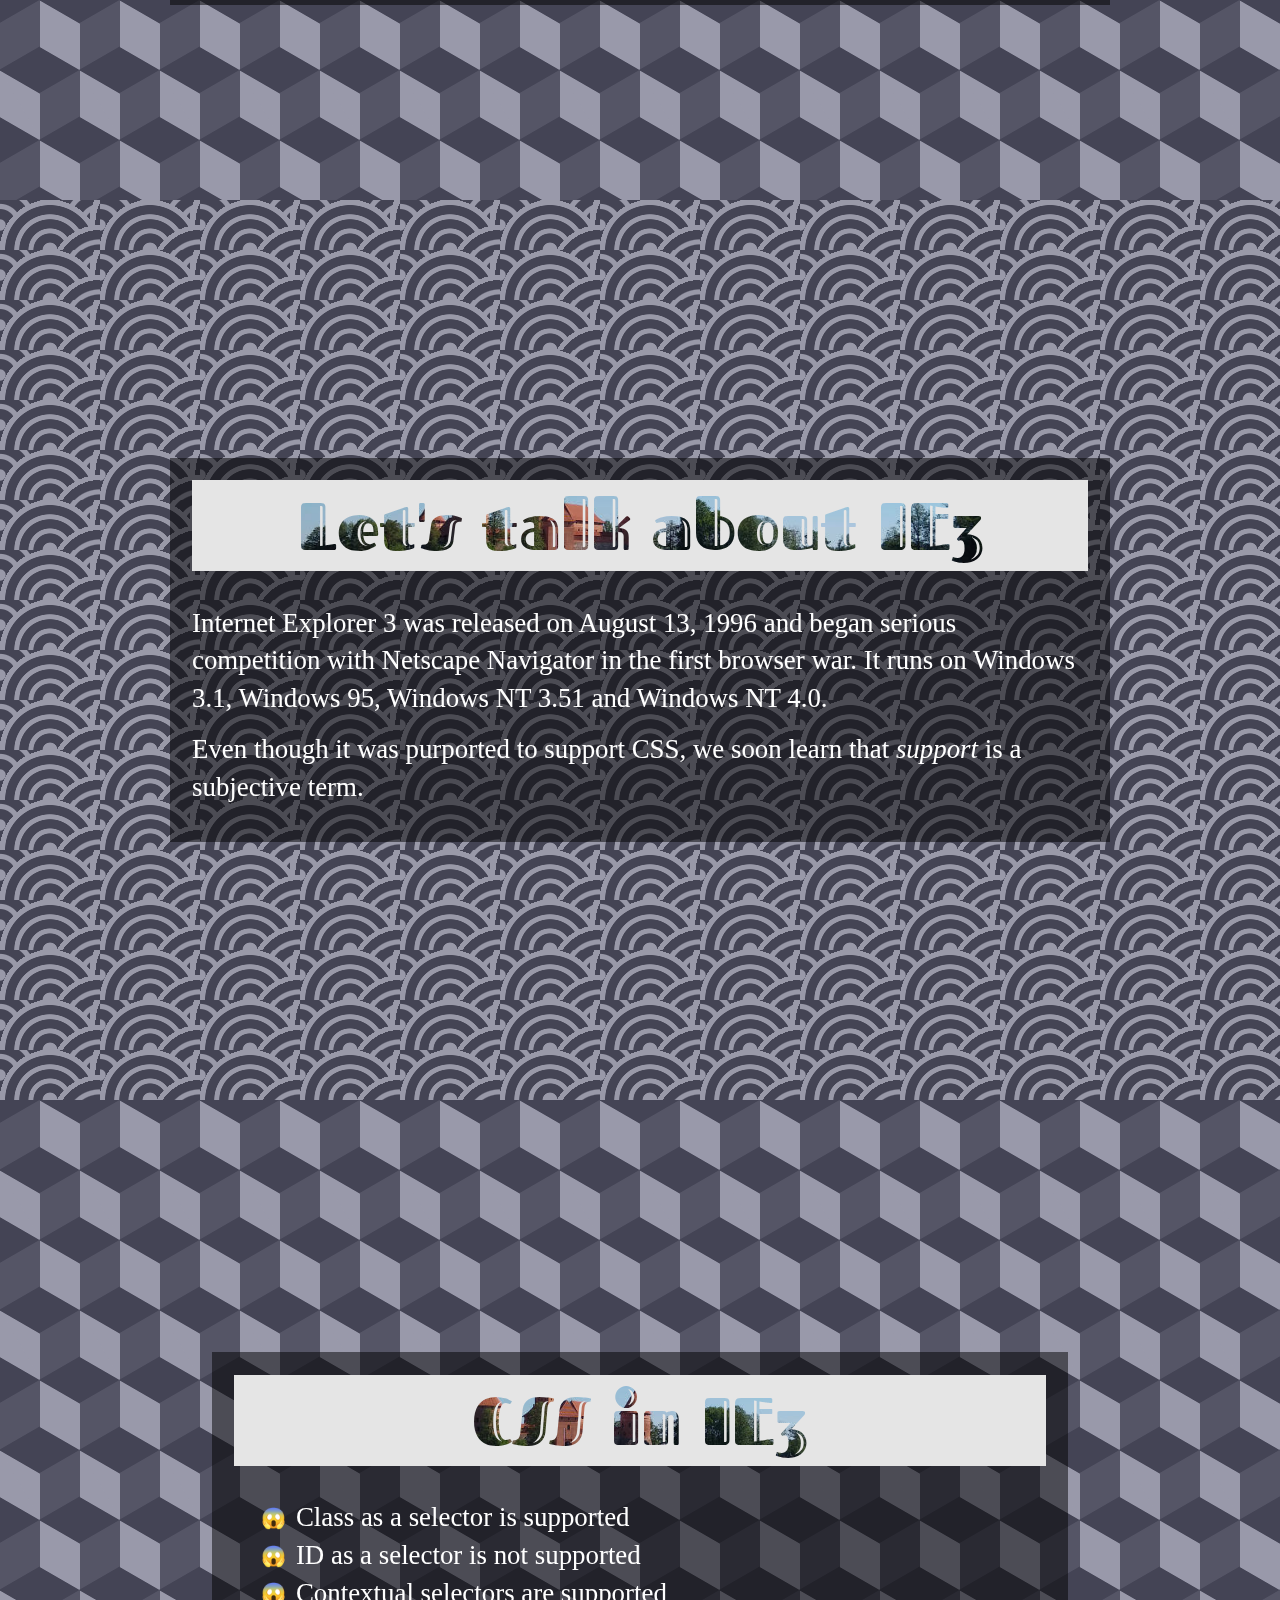
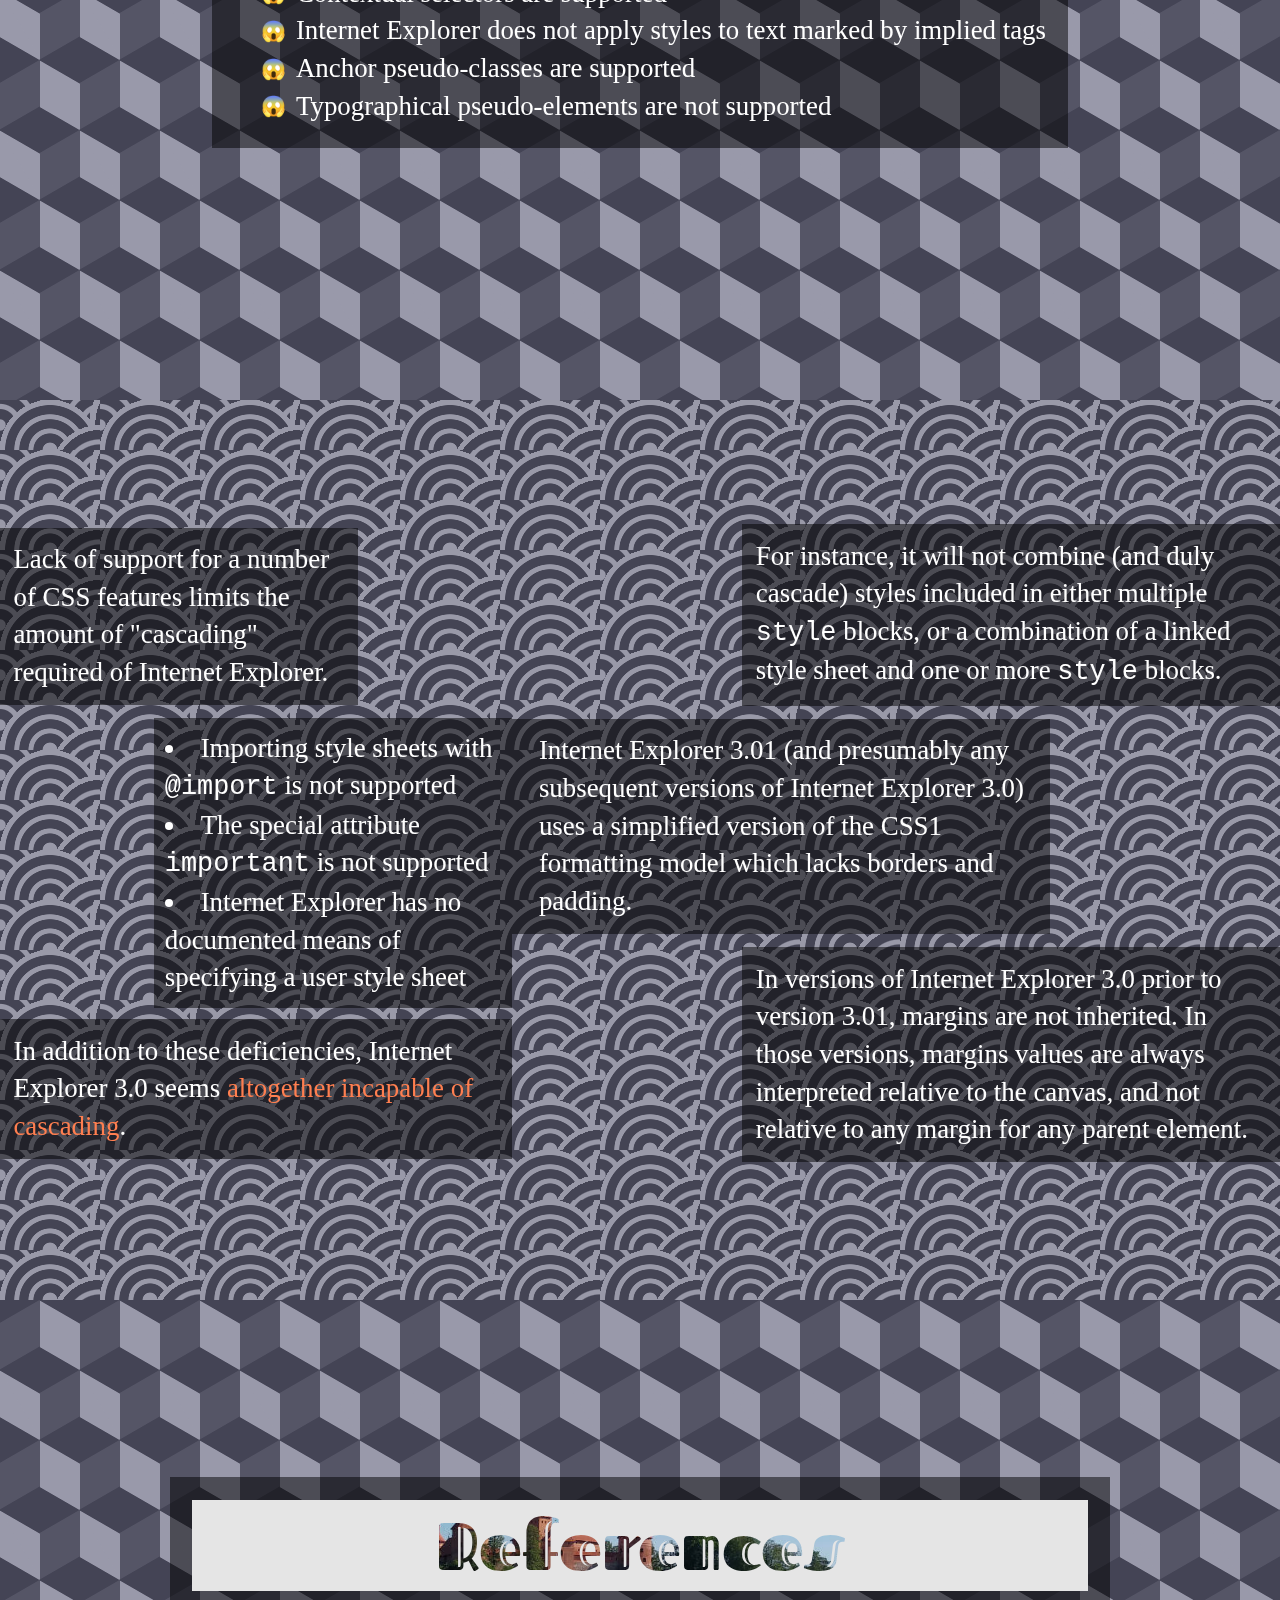
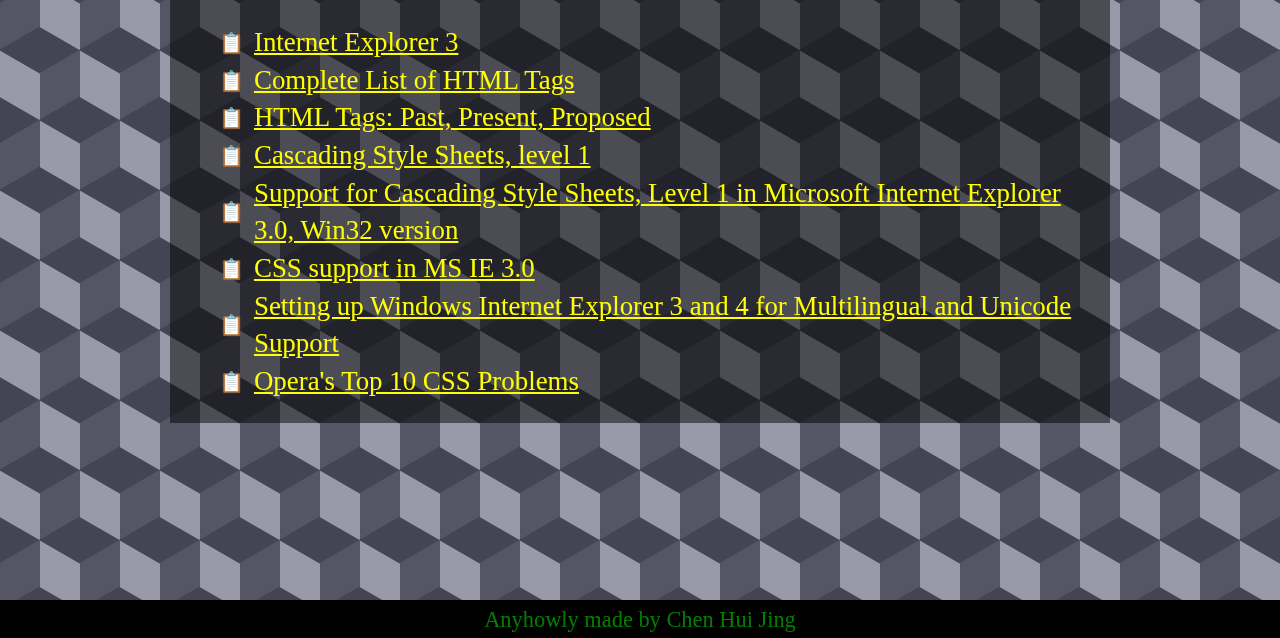
==== commit 6defdf19: "Tweak audio file" ====
--- a/index.html
+++ b/index.html
@@ -120,6 +120,10 @@
         </ul>
       </div>
     </section>
+
+    <audio controls class="annoying">
+      <source src="audio/tetoroika.mp3" type="audio/mpeg">
+    </audio>
   </main>
 
   <hr>
--- a/styles.css
+++ b/styles.css
@@ -4,11 +4,16 @@
 
 table {
   text-align: center;
+  width: 100%;
 }
 
 h1 {
   color: purple;
   text-align: center;
+}
+
+h2 {
+  color: black;
 }
 
 img {
@@ -190,6 +195,7 @@
   .item2 {
     grid-column: 2 / -1;
     list-style-position: inside;
+    margin-bottom: 0.5em;
   }
 
   .item3 {
@@ -232,6 +238,13 @@
   footer p {
     margin: auto;
   }
+
+  .annoying {
+    position: fixed;
+    top: 0;
+    right: 0;
+    writing-mode: vertical-rl;
+  }
 }
 
 @keyframes pulse {
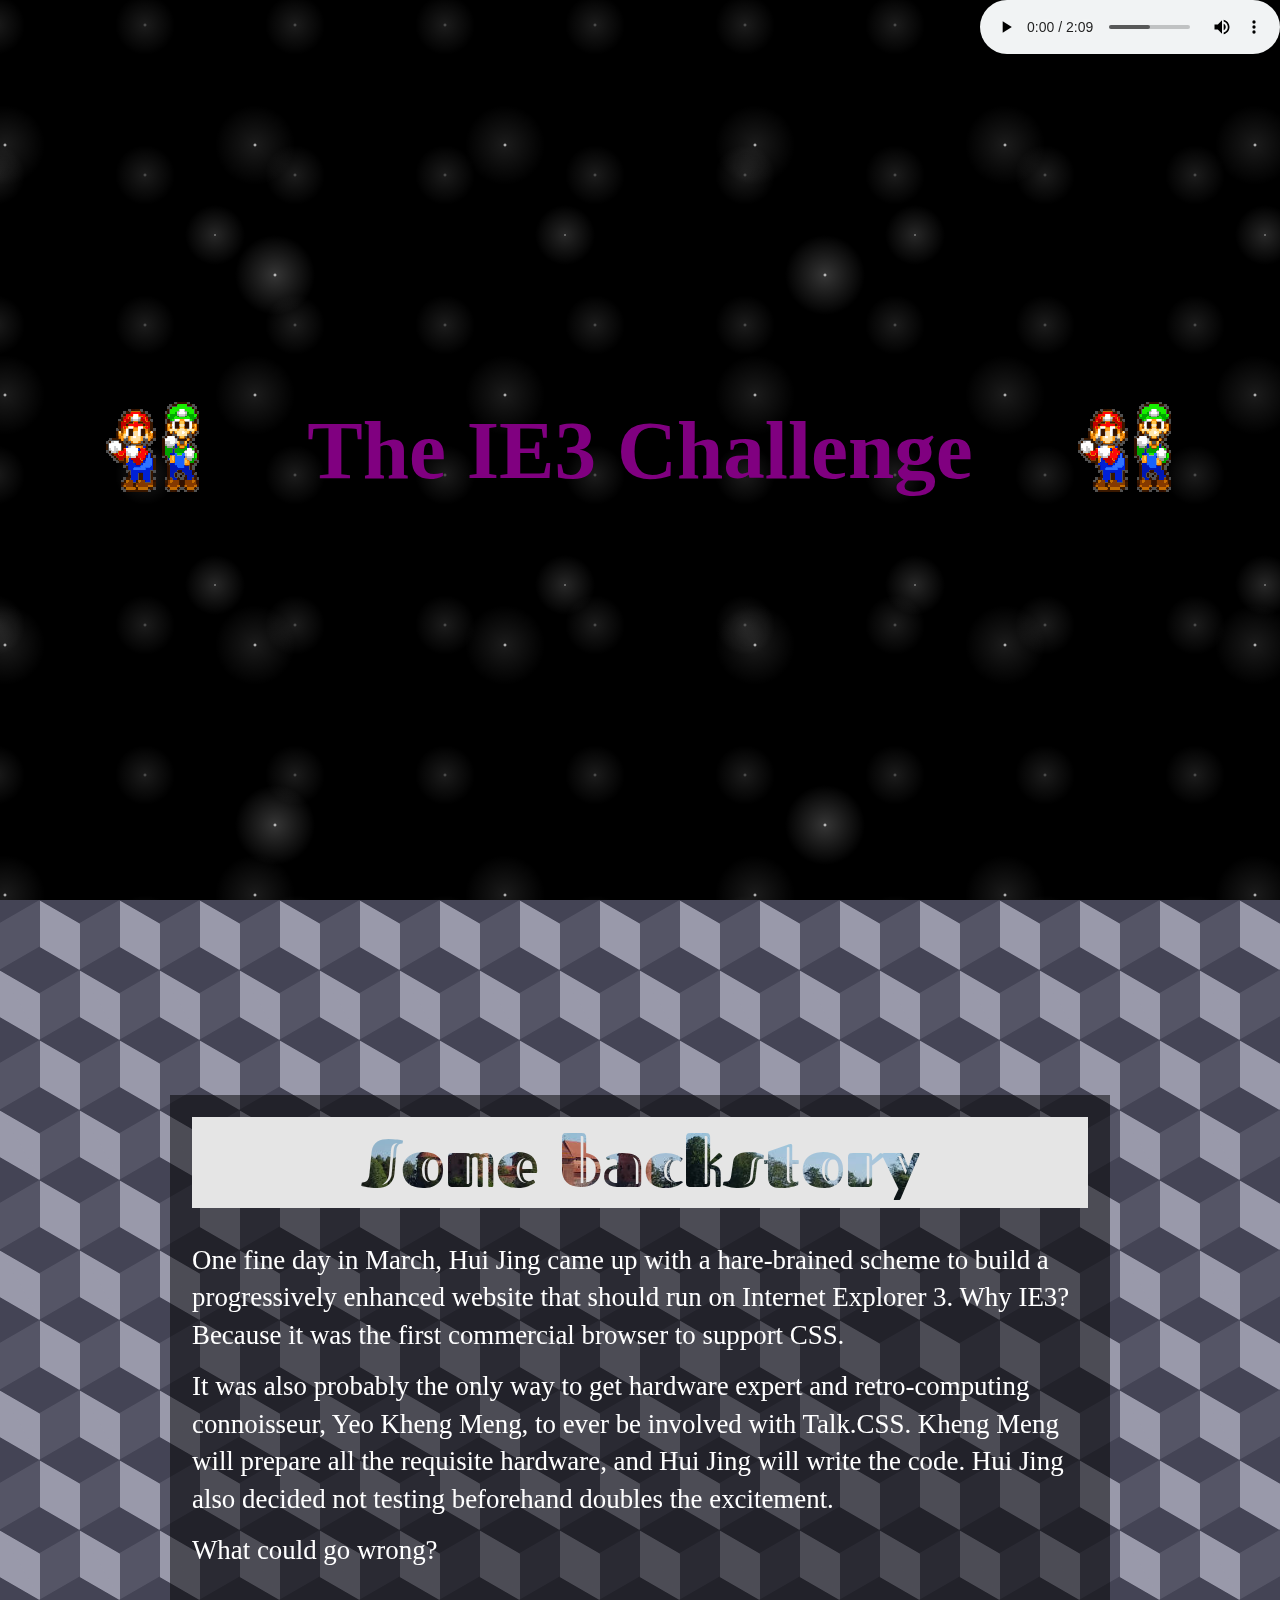
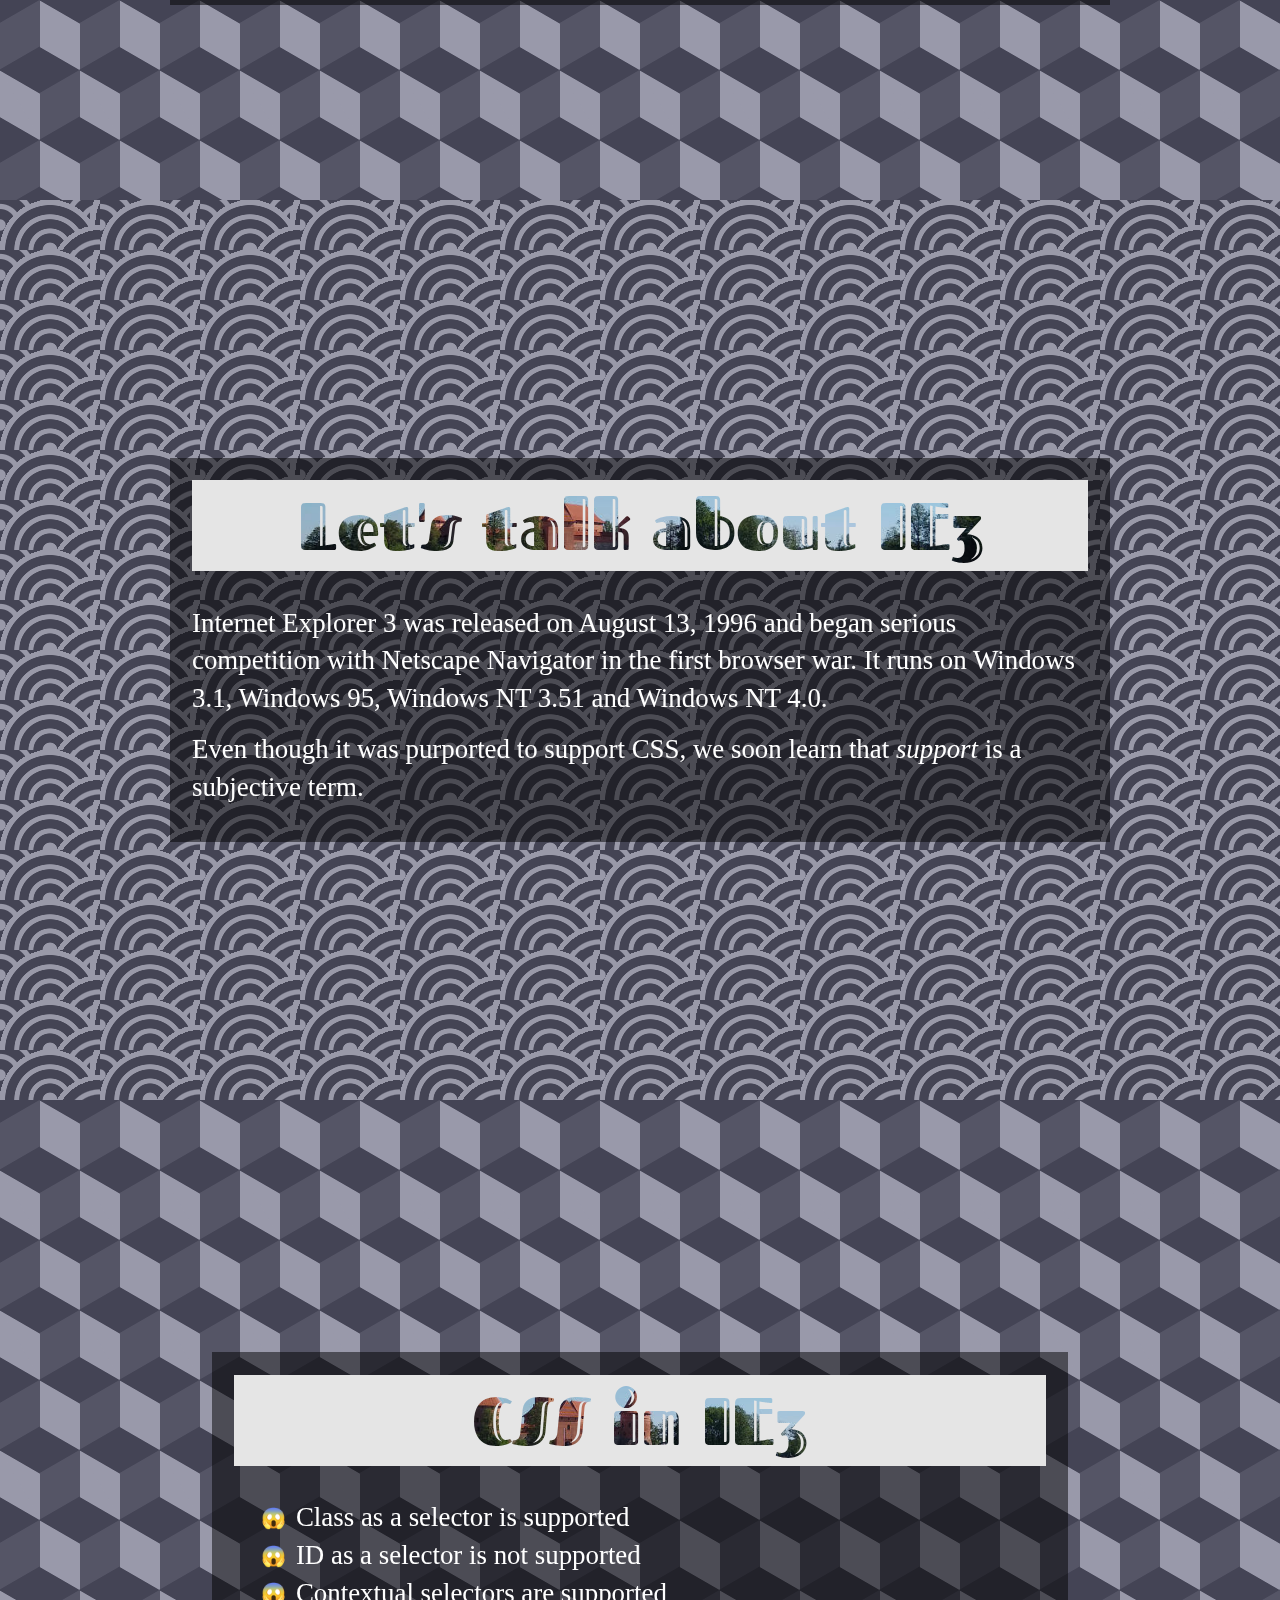
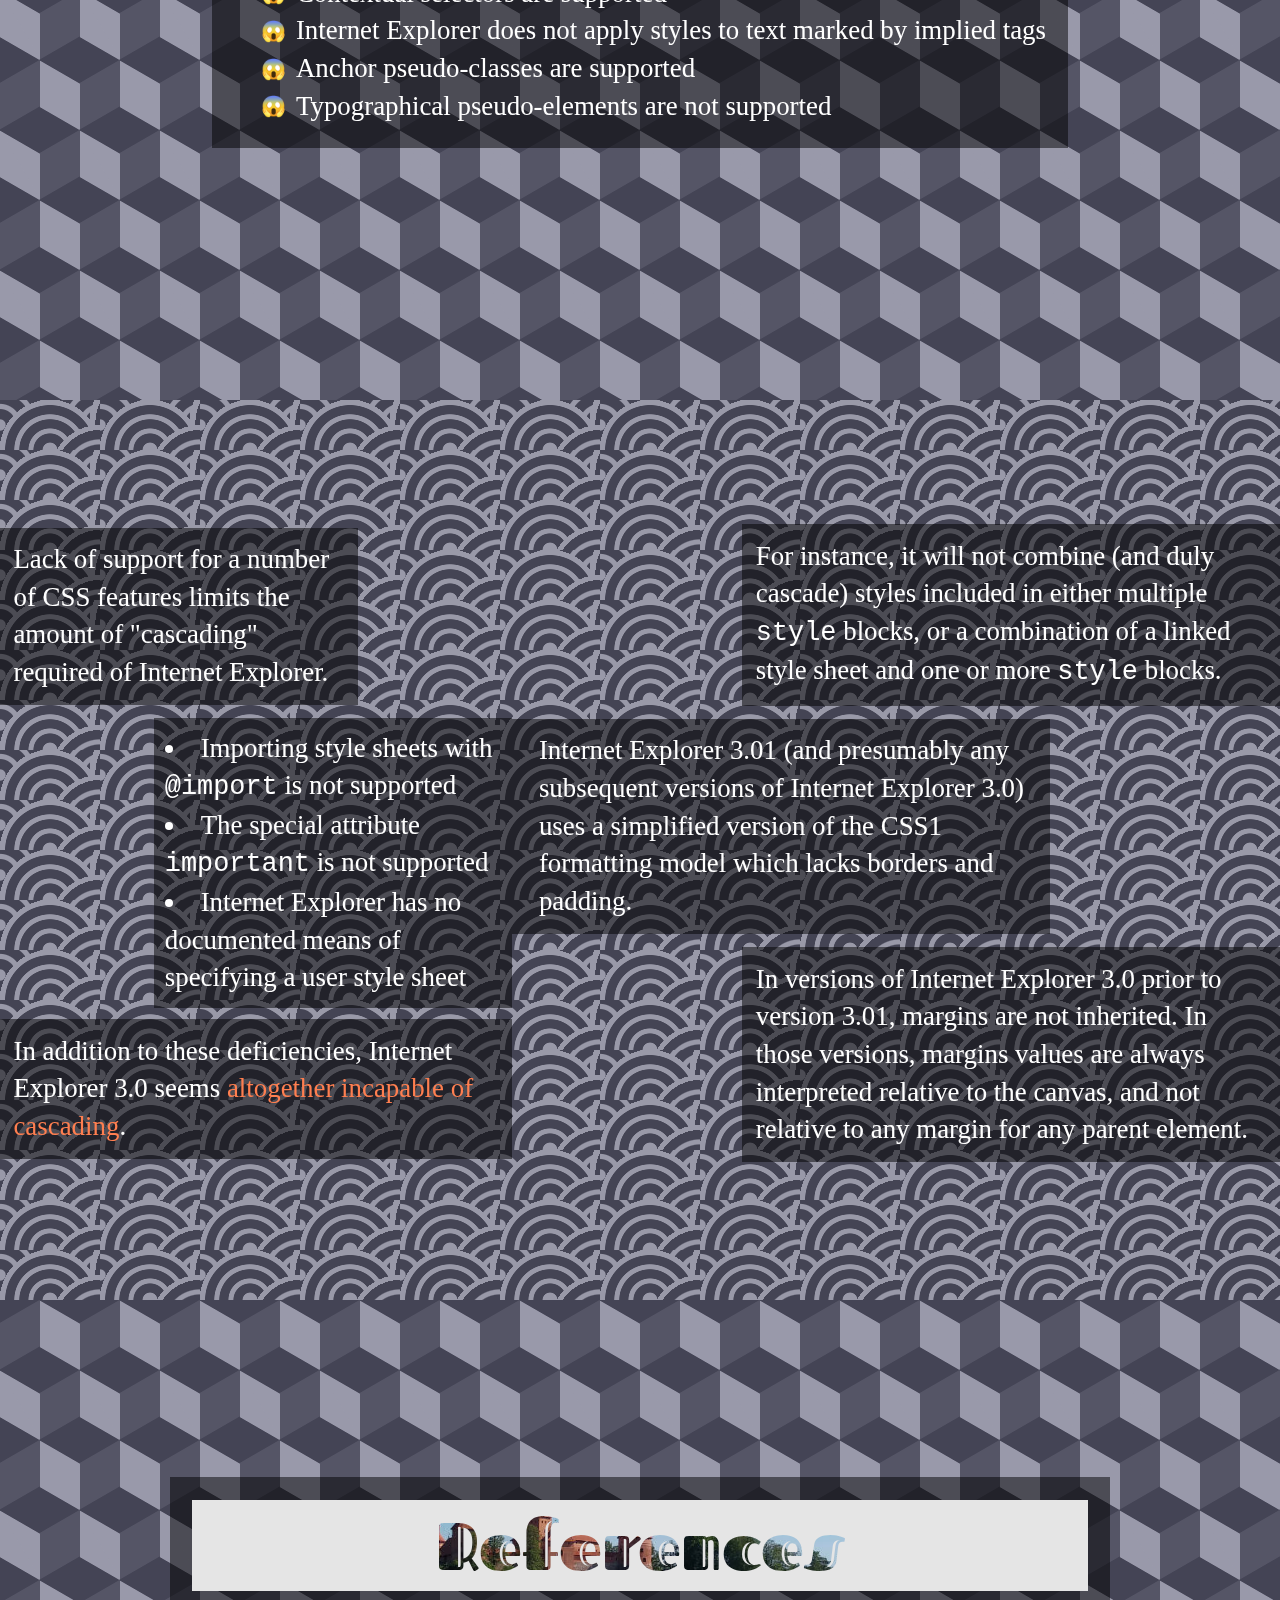
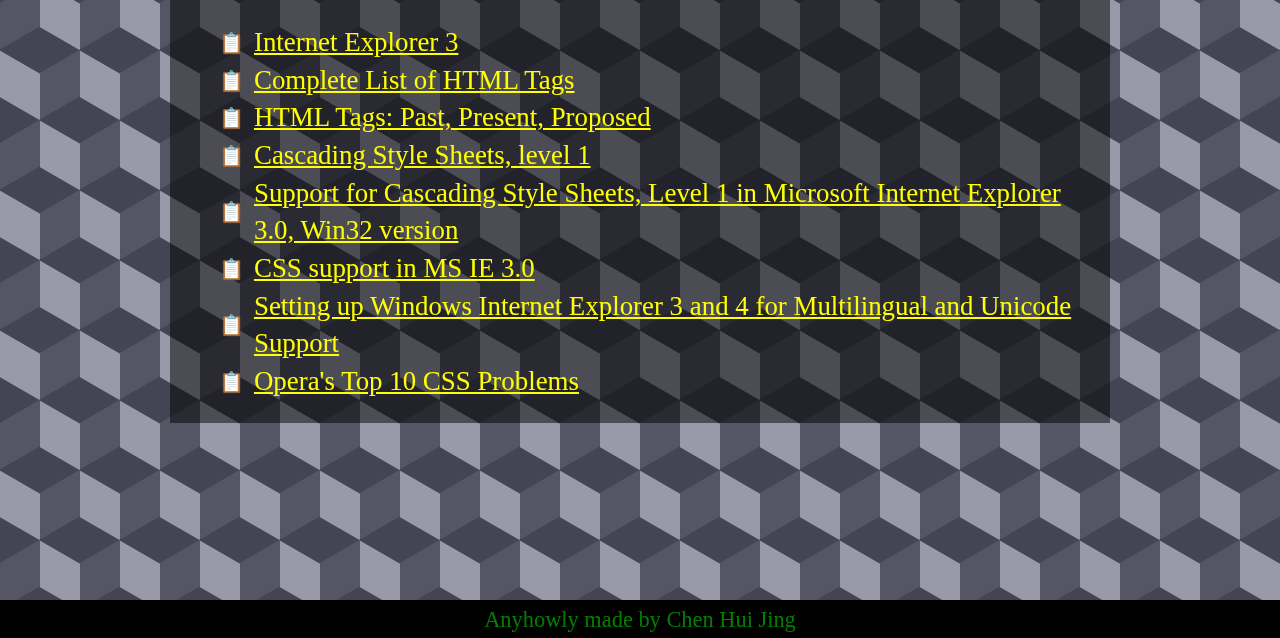
==== commit 37208810: "Cater to wider range of legacy browsers" ====
--- a/index.html
+++ b/index.html
@@ -121,9 +121,11 @@
       </div>
     </section>
 
+    <!--[if !IE]> -->
     <audio controls class="annoying">
       <source src="audio/tetoroika.mp3" type="audio/mpeg">
     </audio>
+    <!-- <![endif]-->
   </main>
 
   <hr>
--- a/styles.css
+++ b/styles.css
@@ -7,6 +7,11 @@
   width: 100%;
 }
 
+td p,
+td li {
+  width: 100%;
+}
+
 h1 {
   color: purple;
   text-align: center;
@@ -23,13 +28,12 @@
 a { color: yellow }
 a:visited { color: silver }
 
+p,
 li {
   font-size: 120%;
-}
-
-p {
-  font-size: 120%;
   width: 640px;
+  margin: 0 auto;
+  text-align: left;
 }
 
 p span {
@@ -38,7 +42,25 @@
   font-size: smaller;
 }
 
-@supports (display:contents) {
+section > div {
+  text-align: center;
+}
+
+.blend {
+  display: none;
+}
+
+.lg-title {
+  margin-top: 1em;
+}
+
+@media screen and (min-width:0\0) and (min-resolution: +72dpi) {
+  audio {
+    display: none;
+  }
+}
+
+@supports (display: flex) {
   @font-face {
     font-family: 'Fascinate';
     src: url('fonts/fascinateinline-regular.woff2') format('woff2'),
@@ -65,16 +87,16 @@
     background-position: 0 0, 40px 60px, 130px 270px, 70px 100px;
   }
 
-  table,
-  tbody {
-    display: contents;
-  }
-
   tr {
     display: flex;
     width: 100%;
     justify-content: space-evenly;
     align-items: center;
+  }
+
+  td p,
+  td li {
+    width: initial;
   }
 
   h1 {
@@ -91,19 +113,30 @@
     display: none;
   }
 
+  .blend {
+    display: block;
+  }
+
   p {
     width: initial;
+    margin: initial;
     line-height: 1.4;
     margin-bottom: 0.5em;
   }
 
   li {
+    width: initial;
+    margin: initial;
     line-height: 1.4;
   }
 
   section {
     height: 100vh;
     display: flex;
+  }
+
+  section > div {
+    text-align: initial;
   }
 
   section:nth-of-type(odd) {
@@ -143,6 +176,92 @@
     padding: 1em;
   }
 
+  hr {
+    display: none;
+  }
+
+  footer {
+    display: flex;
+  }
+
+  footer p {
+    margin: auto;
+  }
+}
+
+@supports (display: contents) {
+  table,
+  tbody {
+    display: contents;
+  }
+}
+
+@supports (display: grid) {
+  .page5 tr {
+    display: grid;
+    grid-template-columns: 40% 60%;
+    text-align: initial;
+    align-items: center;
+  }
+
+  .page5 td {
+    display: grid;
+    grid-template-columns: 30% 40% 30%;
+    grid-template-rows: min-content auto min-content;
+    align-items: center;
+  }
+
+  [class^=item] {
+    background-color: rgba(0, 0, 0, 0.5);
+    padding: 0.5em;
+  }
+
+  .item1 {
+    grid-column: span 2;
+  }
+
+  .item2 {
+    grid-column: 2 / -1;
+    list-style-position: inside;
+    margin-bottom: 0.5em;
+  }
+
+  .item3 {
+    grid-column: 1 / -1;
+  }
+
+  .item3 span {
+    color: coral;
+    font-size: inherit;
+  }
+
+  .item4 {
+    grid-row: 1;
+    grid-column: 2 / -1;
+  }
+
+  .item5 {
+    grid-row: 2;
+    grid-column: 1 / 3;
+    padding-left: 1em;
+  }
+
+  .item6 {
+    grid-row: 3;
+    grid-column: 2 / -1;
+  }
+}
+
+@supports (writing-mode: vertical-rl) {
+  .annoying {
+    position: fixed;
+    top: 0;
+    right: 0;
+    writing-mode: vertical-rl;
+  }
+}
+
+@supports (mix-blend-mode: screen) {
   .blend {
     position: relative;
     background-image: url('img/trakai.jpg');
@@ -168,85 +287,14 @@
     mix-blend-mode: multiply;
     background-color: rgba(0,0,0,.1);
   }
-
-  .page5 tr {
-    display: grid;
-    grid-template-columns: 40% 60%;
-    text-align: initial;
-    align-items: center;
-  }
-
-  .page5 td {
-    display: grid;
-    grid-template-columns: 30% 40% 30%;
-    grid-template-rows: min-content auto min-content;
-    align-items: center;
-  }
-
-  [class^=item] {
-    background-color: rgba(0, 0, 0, 0.5);
-    padding: 0.5em;
-  }
-
-  .item1 {
-    grid-column: span 2;
-  }
-
-  .item2 {
-    grid-column: 2 / -1;
-    list-style-position: inside;
-    margin-bottom: 0.5em;
-  }
-
-  .item3 {
-    grid-column: 1 / -1;
-  }
-
-  .item3 span {
-    color: coral;
-    font-size: inherit;
-  }
-
-  .item4 {
-    grid-row: 1;
-    grid-column: 2 / -1;
-  }
-
-  .item5 {
-    grid-row: 2;
-    grid-column: 1 / 3;
-    padding-left: 1em;
-  }
-
-  .item6 {
-    grid-row: 3;
-    grid-column: 2 / -1;
-  }
-
+}
+
+@supports (animation-name: pulse) {
   .pulse {
     animation: pulse 3s ease-in-out infinite;
   }
 
-  hr {
-    display: none;
-  }
-
-  footer {
-    display: flex;
-  }
-
-  footer p {
-    margin: auto;
-  }
-
-  .annoying {
-    position: fixed;
-    top: 0;
-    right: 0;
-    writing-mode: vertical-rl;
-  }
-}
-
-@keyframes pulse {
-  50% { color: greenyellow }
+  @keyframes pulse {
+    50% { color: greenyellow }
+  }
 }